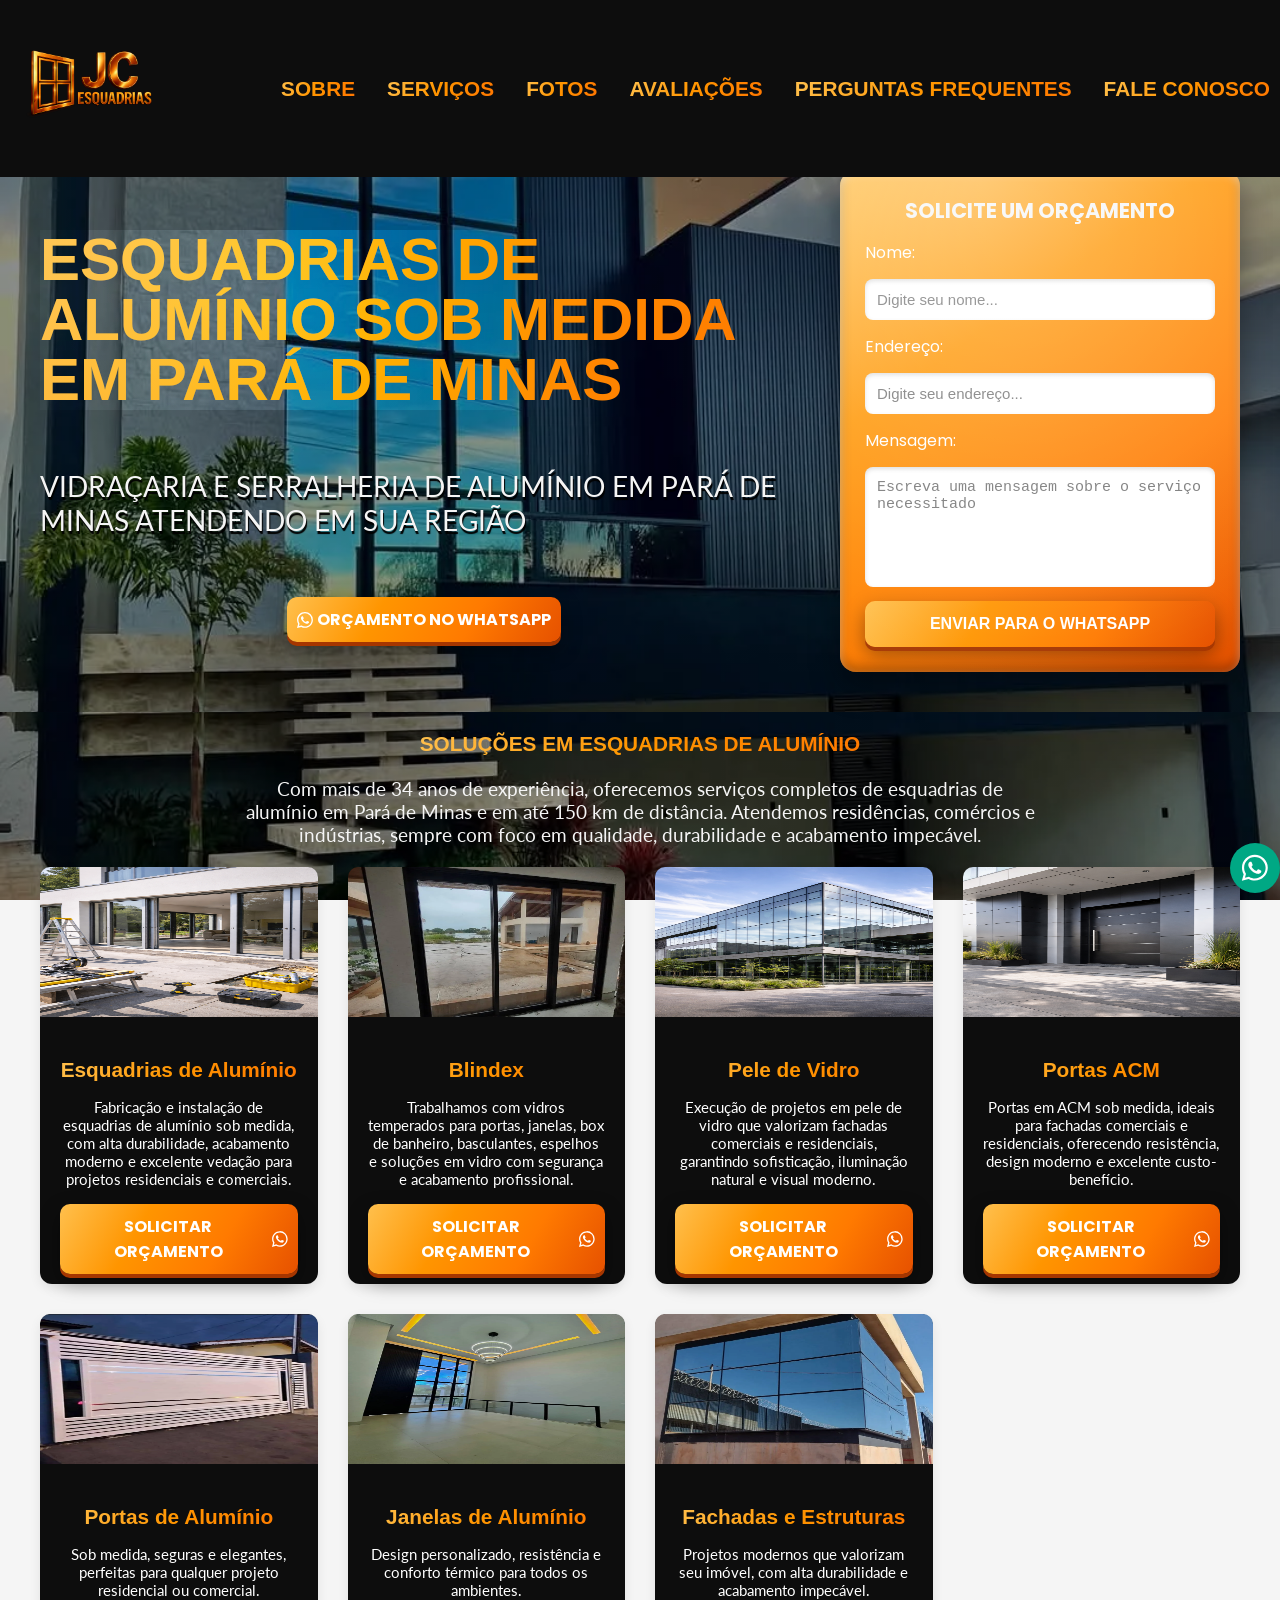
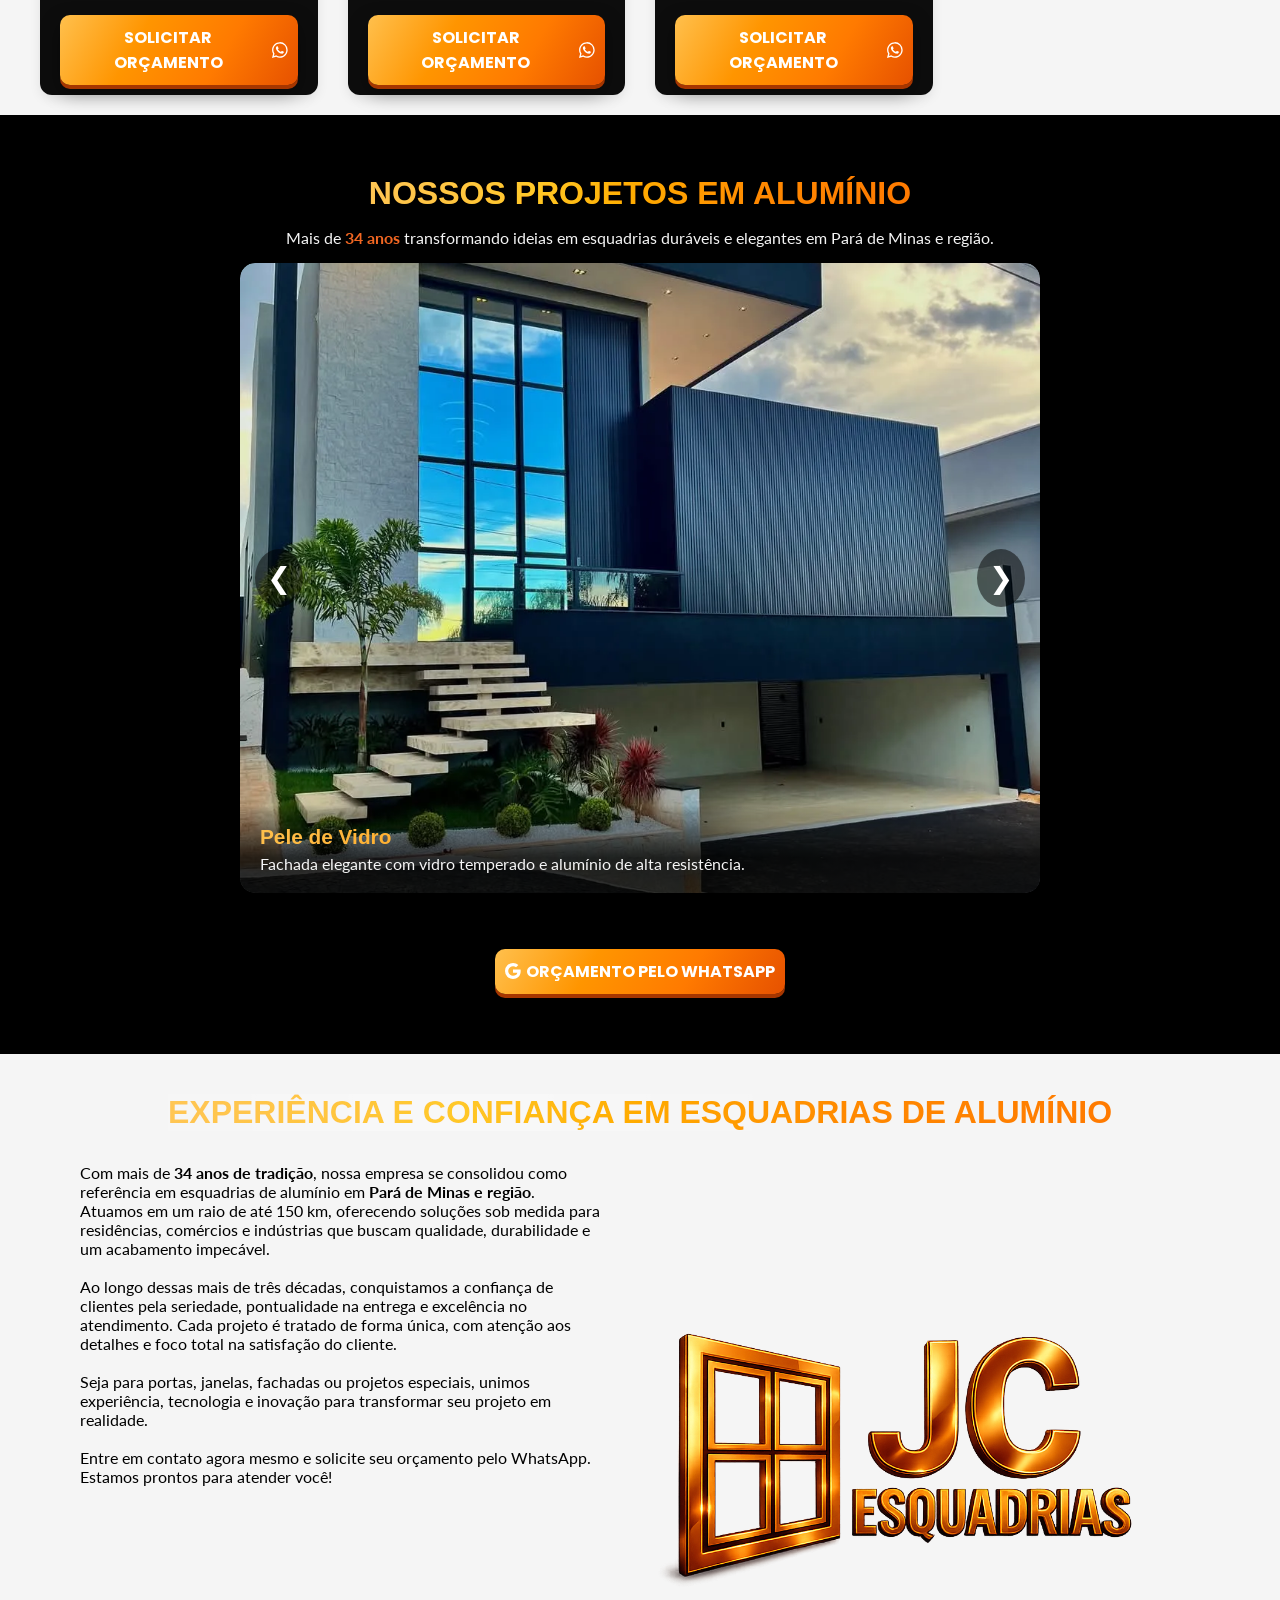
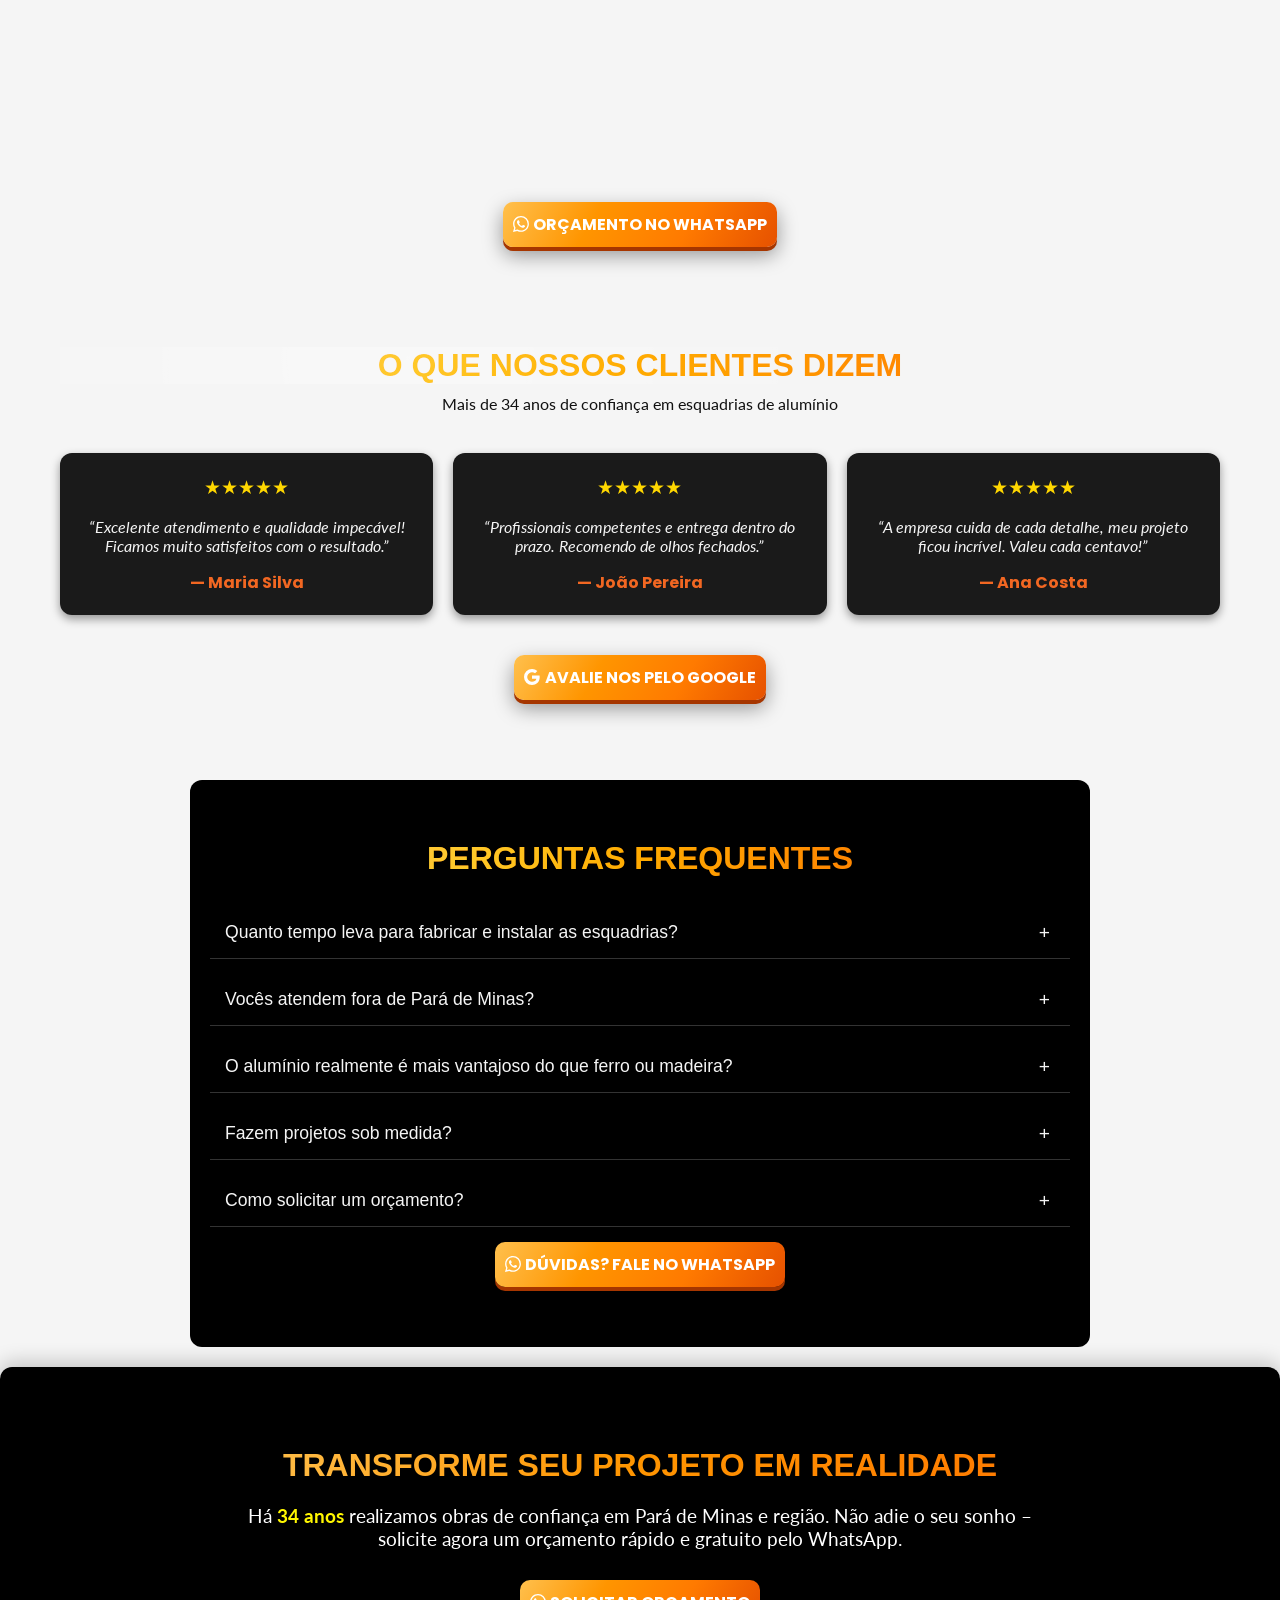
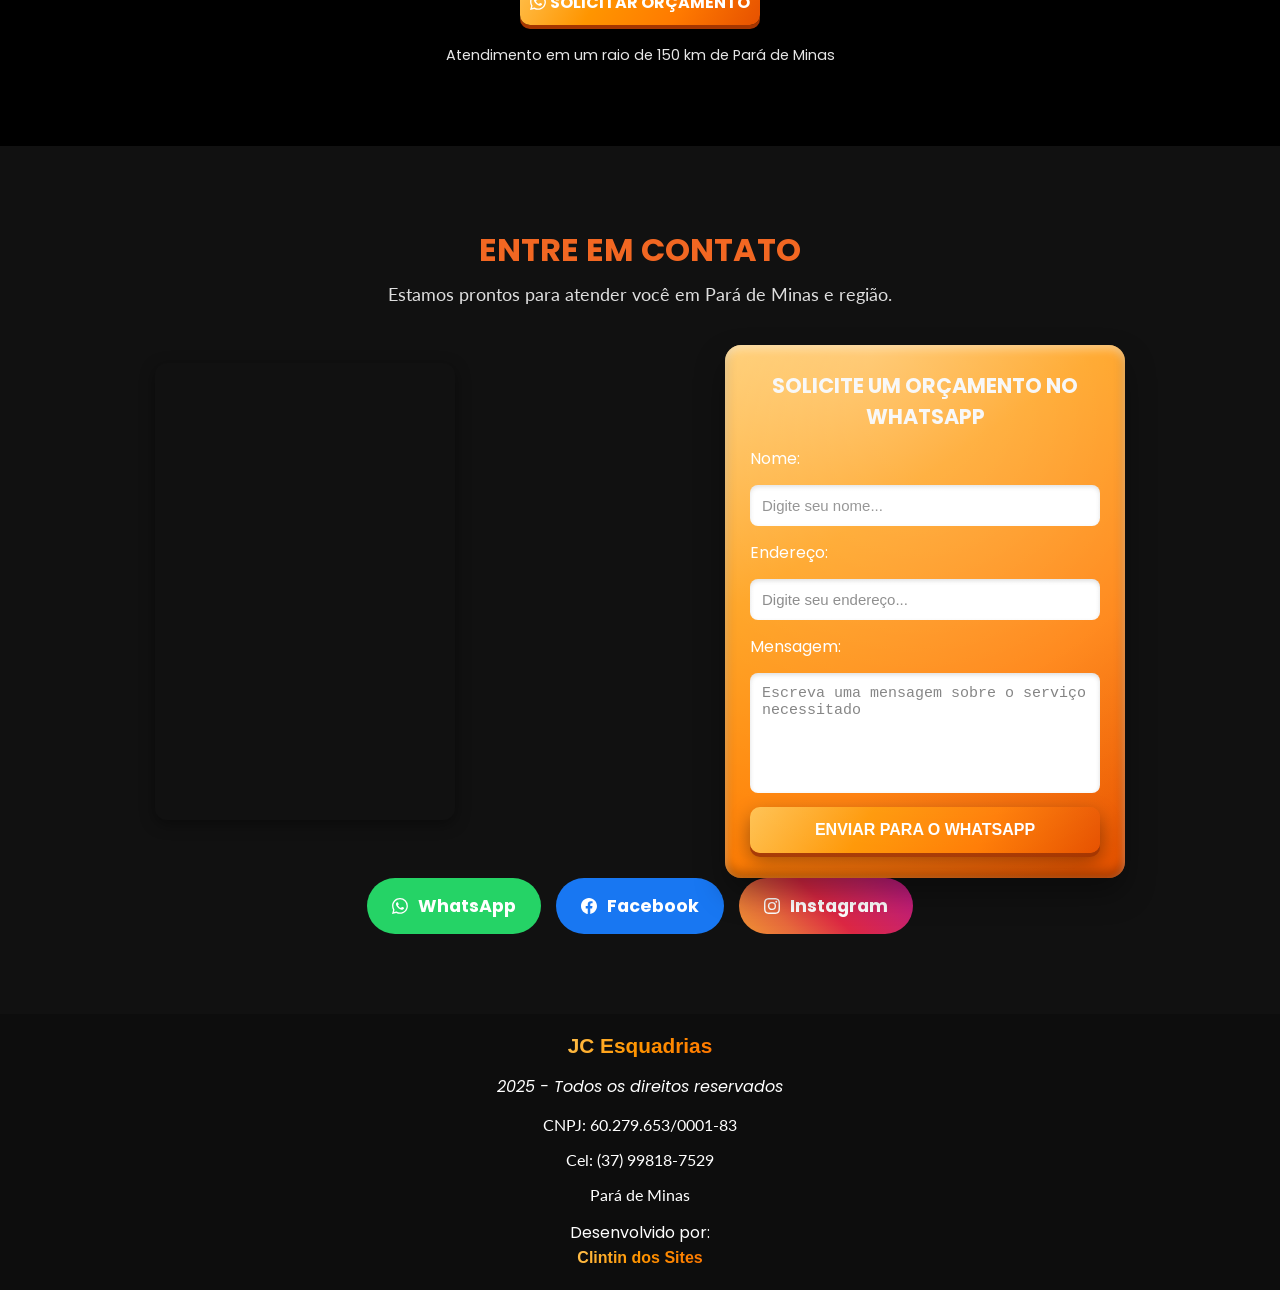
==== index.html @ ca1d67e9 "primeiro commit" ====
<!DOCTYPE html>
<html lang="pt-BR">
  <head>
    <meta charset="UTF-8" />
    <meta name="viewport" content="width=device-width, initial-scale=1.0" />
    <!-- Meta Tags Básicas -->
  <title>Esquadrias de Alumínio em Pará de Minas | JC Esquadrias</title>

<meta name="description" content="Fabricante de esquadrias de alumínio sob medida em Pará de Minas. Portas, janelas, pele de vidro e fachadas modernas com instalação profissional." />


    <meta
      name="keywords"
      content="esquadrias de alumínio em Pará de Minas, esquadrias de alumínio em bh, orçamento esquadrias de alumínio, esquadrias de alumínio, orçamento blindex, orçamento box banheiro Pará de Minas, portas de vidro, janelas de alumínio, janela veneziana orçamento, vidraçaria Pará de Minas, JC Esquadrias"
    />

    <meta name="robots" content="index, follow" />
    <meta name="author" content="JC Esquadrias" />
    

    <!-- Open Graph (para Facebook, WhatsApp, LinkedIn etc.) -->
    <meta
      property="og:title"
      content="JC Esquadrias | Esquadrias de Alumínio e Vidros em Pará de Minas"
    />
    <meta
      property="og:description"
      content="Especialistas em esquadrias de alumínio e vidros temperados. Box, janelas e portas sob medida com qualidade e prazo garantido. Solicite seu orçamento agora!"
    />
    <meta
      property="og:image"
      content="https://jcesquadriasmg.com.br/assets/images/pele-de-vidro.webp"
    />
    <!-- Trocar pelo link real da imagem -->
    <meta property="og:url" content="https://jcesquadriasmg.com.br" />
    <meta property="og:type" content="website" />
    <meta property="og:locale" content="pt_BR" />

    <!-- Twitter Card -->
    <meta name="twitter:card" content="summary_large_image" />
    <meta
      name="twitter:title"
      content="JC Esquadrias | Esquadrias de Alumínio e Vidros em Pará de Minas"
    />
    <meta
      name="twitter:description"
      content="Esquadrias de alumínio, vidros temperados, box e janelas sob medida. Qualidade e atendimento de confiança em Pará de Minas."
    />
    <meta
      name="twitter:image"
      content="https://jcesquadriasmg.com.br/assets/images/pele-de-vidro.webp"
    />

    <!-- Local SEO (importante para negócios locais) -->
    <meta name="geo.region" content="BR-MG" />
    <meta name="geo.placename" content="Pará de Minas" />
    <meta name="geo.position" content="-19.8622;-44.6112" />
    <!-- Coordenadas aproximadas de Pará de Minas -->
    <meta name="ICBM" content="-19.8622, -44.6112" />
    <link rel="canonical" href="https://jcesquadriasmg.com.br/" />


    <link rel="preconnect" href="https://fonts.googleapis.com" />
    <link rel="preconnect" href="https://fonts.gstatic.com" crossorigin />
    <link
      href="https://fonts.googleapis.com/css2?family=Lato:ital,wght@0,100;0,300;0,400;0,700;0,900;1,100;1,300;1,400;1,700;1,900&family=Poppins:ital,wght@0,100;0,200;0,300;0,400;0,500;0,600;0,700;0,800;0,900;1,100;1,200;1,300;1,400;1,500;1,600;1,700;1,800;1,900&display=swap"
      rel="stylesheet"
    />
    <link
      rel="shortcut icon"
      href="./assets/icons/favicon.jpeg"
      type="image/x-icon"
    />
    <link rel="stylesheet" href="styles.css" />
    <link href="https://unpkg.com/aos@2.3.1/dist/aos.css" rel="stylesheet" />
    <script src="https://unpkg.com/aos@2.3.1/dist/aos.js"></script>

    <!-- Google tag (gtag.js) -->
    <script
      async
      src="https://www.googletagmanager.com/gtag/js?id=AW-17674336655"
    ></script>
    <script>
function gtag_report_conversion(url) {
  var callback = function () {
    if (typeof url !== "undefined") {
      window.open(url, "_blank");
    }
  };
  gtag("event", "conversion", {
    send_to: "AW-17674336655/nBulCPiZvcQbEI_z4-tB",
    value: 1.0,
    currency: "BRL",
    event_callback: callback,
  });
  return false;
}
</script>

    <script>
      window.dataLayer = window.dataLayer || [];
      function gtag() {
        dataLayer.push(arguments);
      }
      gtag("js", new Date());

      gtag("config", "AW-17674336655");
    </script>
    <!-- Meta Pixel Code -->
<script>
!function(f,b,e,v,n,t,s)
{if(f.fbq)return;n=f.fbq=function(){n.callMethod?
n.callMethod.apply(n,arguments):n.queue.push(arguments)};
if(!f._fbq)f._fbq=n;n.push=n;n.loaded=!0;n.version='2.0';
n.queue=[];t=b.createElement(e);t.async=!0;
t.src=v;s=b.getElementsByTagName(e)[0];
s.parentNode.insertBefore(t,s)}(window, document,'script',
'https://connect.facebook.net/en_US/fbevents.js');
fbq('init', '2057299911753774');
fbq('track', 'PageView');
</script>
<noscript><img height="1" width="1" style="display:none"
src="https://www.facebook.com/tr?id=2057299911753774&ev=PageView&noscript=1"
/></noscript>
<!-- End Meta Pixel Code -->
  </head>
  <body>
    <header>
      <a class="logo" href="#">
        <img src="./assets/icons/logo.png" alt="Logomarca de JC Esquadrias" />
      </a>

      <div class="menuToggle" id="menuToggle">
        <span></span>
        <span></span>
        <span></span>
      </div>

      <nav id="navMenu">
        <a href="#sobre-nos" class="logo-metalico-2">Sobre</a>
        <a href="#nossos-servicos" class="logo-metalico-2">Serviços</a>
        <a href="#fotos" class="logo-metalico-2">Fotos</a>
        <a href="#comentarios-de-clientes" class="logo-metalico-2">Avaliações</a>
        <a href="#faq" class="logo-metalico-2">Perguntas Frequentes</a>
        <a href="#contato" class="logo-metalico-2">Fale conosco</a>
      </nav>
    </header>
    <!-- Overlay -->
    <div id="menuOverlay"></div>

    <main>
      <section class="hero" id="hero">
        <div class="hero-container">
          <div class="hero-text">
          <h1 class="logo-metalico">
            Esquadrias de Alumínio Sob Medida em Pará de Minas
          </h1>
          <p id="cidade-atendimento" >
            Vidraçaria e Serralheria de Alumínio em Pará de Minas atendendo em sua região
          </p>
         
          <a
           target="_blank"
            class="cta-button"
            rel="noopener noreferrer"
            onclick="dispararCTA()"
          >
            <svg
              xmlns="http://www.w3.org/2000/svg"
              width="16"
              height="16"
              fill="currentColor"
              class="bi bi-whatsapp"
              viewBox="0 0 16 16"
            >
              <path
                d="M13.601 2.326A7.85 7.85 0 0 0 7.994 0C3.627 0 .068 3.558.064 7.926c0 1.399.366 2.76 1.057 3.965L0 16l4.204-1.102a7.9 7.9 0 0 0 3.79.965h.004c4.368 0 7.926-3.558 7.93-7.93A7.9 7.9 0 0 0 13.6 2.326zM7.994 14.521a6.6 6.6 0 0 1-3.356-.92l-.24-.144-2.494.654.666-2.433-.156-.251a6.56 6.56 0 0 1-1.007-3.505c0-3.626 2.957-6.584 6.591-6.584a6.56 6.56 0 0 1 4.66 1.931 6.56 6.56 0 0 1 1.928 4.66c-.004 3.639-2.961 6.592-6.592 6.592m3.615-4.934c-.197-.099-1.17-.578-1.353-.646-.182-.065-.315-.099-.445.099-.133.197-.513.646-.627.775-.114.133-.232.148-.43.05-.197-.1-.836-.308-1.592-.985-.59-.525-.985-1.175-1.103-1.372-.114-.198-.011-.304.088-.403.087-.088.197-.232.296-.346.1-.114.133-.198.198-.33.065-.134.034-.248-.015-.347-.05-.099-.445-1.076-.612-1.47-.16-.389-.323-.335-.445-.34-.114-.007-.247-.007-.38-.007a.73.73 0 0 0-.529.247c-.182.198-.691.677-.691 1.654s.71 1.916.81 2.049c.098.133 1.394 2.132 3.383 2.992.47.205.84.326 1.129.418.475.152.904.129 1.246.08.38-.058 1.171-.48 1.338-.943.164-.464.164-.86.114-.943-.049-.084-.182-.133-.38-.232"
              />
            </svg>
            Orçamento no WhatsApp
          </a>
        </div>
        <form id="whatsappForm">
              <h3 class="">Solicite um orçamento</h3>
              <label>Nome:</label>
              <input
                type="text"
                id="nome"
                placeholder="Digite seu nome..."
                required
              />
            

              <label>Endereço:</label>
              <input
                type="text"
                id="endereco"
                placeholder="Digite seu endereço..."
                required
              />

              <label>Mensagem:</label>
              <textarea
                id="mensagem"
                placeholder="Escreva uma mensagem sobre o serviço necessitado"
                required
              ></textarea>

              <button type="submit" 
           
   >Enviar para o WhatsApp</button>
        </form>
        </div>
      </section>
      <!--Fim da sessão "hero" -->
      
      <section class="services" id="nossos-servicos">
        <div class="services-container">
          <!-- Título e Subtítulo -->
          <h2  class="logo-metalico-2">
            Soluções em Esquadrias de Alumínio
          </h2>
          <p  >
            Com mais de 34 anos de experiência, oferecemos serviços completos de
            esquadrias de alumínio em Pará de Minas e em até 150 km de
            distância. Atendemos residências, comércios e indústrias, sempre com
            foco em qualidade, durabilidade e acabamento impecável.
          </p>

          <!-- Grid de serviços -->
          <div class="grid-servicos">
            <div
              class="card-servico"
            
            >
              <img
                src="./assets/images/LINHA-SUPREMA.png"
                alt="Esquadrias de alumínio linha suprema"
              />
           <div class="card-text">
               <h3 class="logo-metalico-2">Esquadrias de Alumínio</h3>
              <p>
  Fabricação e instalação de esquadrias de alumínio sob medida, com alta durabilidade,
  acabamento moderno e excelente vedação para projetos residenciais e comerciais.
</p>
 <a
            target="_blank"
            class="cta-button"
            rel="noopener noreferrer"
            onclick="dispararCTA()"
          >
           
            Solicitar Orçamento
             <svg
              xmlns="http://www.w3.org/2000/svg"
              width="16"
              height="16"
              fill="currentColor"
              class="bi bi-whatsapp"
              viewBox="0 0 16 16"
            >
              <path
                d="M13.601 2.326A7.85 7.85 0 0 0 7.994 0C3.627 0 .068 3.558.064 7.926c0 1.399.366 2.76 1.057 3.965L0 16l4.204-1.102a7.9 7.9 0 0 0 3.79.965h.004c4.368 0 7.926-3.558 7.93-7.93A7.9 7.9 0 0 0 13.6 2.326zM7.994 14.521a6.6 6.6 0 0 1-3.356-.92l-.24-.144-2.494.654.666-2.433-.156-.251a6.56 6.56 0 0 1-1.007-3.505c0-3.626 2.957-6.584 6.591-6.584a6.56 6.56 0 0 1 4.66 1.931 6.56 6.56 0 0 1 1.928 4.66c-.004 3.639-2.961 6.592-6.592 6.592m3.615-4.934c-.197-.099-1.17-.578-1.353-.646-.182-.065-.315-.099-.445.099-.133.197-.513.646-.627.775-.114.133-.232.148-.43.05-.197-.1-.836-.308-1.592-.985-.59-.525-.985-1.175-1.103-1.372-.114-.198-.011-.304.088-.403.087-.088.197-.232.296-.346.1-.114.133-.198.198-.33.065-.134.034-.248-.015-.347-.05-.099-.445-1.076-.612-1.47-.16-.389-.323-.335-.445-.34-.114-.007-.247-.007-.38-.007a.73.73 0 0 0-.529.247c-.182.198-.691.677-.691 1.654s.71 1.916.81 2.049c.098.133 1.394 2.132 3.383 2.992.47.205.84.326 1.129.418.475.152.904.129 1.246.08.38-.058 1.171-.48 1.338-.943.164-.464.164-.86.114-.943-.049-.084-.182-.133-.38-.232"
              />
            </svg>
          </a>
           </div>
            </div>
            <div
              class="card-servico"
             
            >
       
                <img
                src="./assets/images/porta-vidro-esquadria-de-aluminio-6.webp"
                alt="Portas de Alumínio"
              />
              
             <div class="card-text">
               <h3 class="logo-metalico-2">Blindex</h3>
              <p>
  Trabalhamos com vidros temperados para portas, janelas, box de banheiro,
  basculantes, espelhos e soluções em vidro com segurança e acabamento profissional.
</p>
<a
            target="_blank"
            class="cta-button"
            rel="noopener noreferrer"
            onclick="dispararCTA()"
          >
           
            Solicitar Orçamento
             <svg
              xmlns="http://www.w3.org/2000/svg"
              width="16"
              height="16"
              fill="currentColor"
              class="bi bi-whatsapp"
              viewBox="0 0 16 16"
            >
              <path
                d="M13.601 2.326A7.85 7.85 0 0 0 7.994 0C3.627 0 .068 3.558.064 7.926c0 1.399.366 2.76 1.057 3.965L0 16l4.204-1.102a7.9 7.9 0 0 0 3.79.965h.004c4.368 0 7.926-3.558 7.93-7.93A7.9 7.9 0 0 0 13.6 2.326zM7.994 14.521a6.6 6.6 0 0 1-3.356-.92l-.24-.144-2.494.654.666-2.433-.156-.251a6.56 6.56 0 0 1-1.007-3.505c0-3.626 2.957-6.584 6.591-6.584a6.56 6.56 0 0 1 4.66 1.931 6.56 6.56 0 0 1 1.928 4.66c-.004 3.639-2.961 6.592-6.592 6.592m3.615-4.934c-.197-.099-1.17-.578-1.353-.646-.182-.065-.315-.099-.445.099-.133.197-.513.646-.627.775-.114.133-.232.148-.43.05-.197-.1-.836-.308-1.592-.985-.59-.525-.985-1.175-1.103-1.372-.114-.198-.011-.304.088-.403.087-.088.197-.232.296-.346.1-.114.133-.198.198-.33.065-.134.034-.248-.015-.347-.05-.099-.445-1.076-.612-1.47-.16-.389-.323-.335-.445-.34-.114-.007-.247-.007-.38-.007a.73.73 0 0 0-.529.247c-.182.198-.691.677-.691 1.654s.71 1.916.81 2.049c.098.133 1.394 2.132 3.383 2.992.47.205.84.326 1.129.418.475.152.904.129 1.246.08.38-.058 1.171-.48 1.338-.943.164-.464.164-.86.114-.943-.049-.084-.182-.133-.38-.232"
              />
            </svg>
          </a>
        </div>
            </div>
            <div
              class="card-servico"
             
            >
              <img
                src="./assets/images/pele-de-vidro.png"
                alt="PELE DE VIDRO"
              />
<div class="card-text">
                <h3 class="logo-metalico-2">Pele de Vidro</h3>
              <p>
  Execução de projetos em pele de vidro que valorizam fachadas comerciais e residenciais,
  garantindo sofisticação, iluminação natural e visual moderno.
</p>
<a
            target="_blank"
            class="cta-button"
            rel="noopener noreferrer"
            onclick="dispararCTA()"
          >
           
            Solicitar Orçamento
             <svg
              xmlns="http://www.w3.org/2000/svg"
              width="16"
              height="16"
              fill="currentColor"
              class="bi bi-whatsapp"
              viewBox="0 0 16 16"
            >
              <path
                d="M13.601 2.326A7.85 7.85 0 0 0 7.994 0C3.627 0 .068 3.558.064 7.926c0 1.399.366 2.76 1.057 3.965L0 16l4.204-1.102a7.9 7.9 0 0 0 3.79.965h.004c4.368 0 7.926-3.558 7.93-7.93A7.9 7.9 0 0 0 13.6 2.326zM7.994 14.521a6.6 6.6 0 0 1-3.356-.92l-.24-.144-2.494.654.666-2.433-.156-.251a6.56 6.56 0 0 1-1.007-3.505c0-3.626 2.957-6.584 6.591-6.584a6.56 6.56 0 0 1 4.66 1.931 6.56 6.56 0 0 1 1.928 4.66c-.004 3.639-2.961 6.592-6.592 6.592m3.615-4.934c-.197-.099-1.17-.578-1.353-.646-.182-.065-.315-.099-.445.099-.133.197-.513.646-.627.775-.114.133-.232.148-.43.05-.197-.1-.836-.308-1.592-.985-.59-.525-.985-1.175-1.103-1.372-.114-.198-.011-.304.088-.403.087-.088.197-.232.296-.346.1-.114.133-.198.198-.33.065-.134.034-.248-.015-.347-.05-.099-.445-1.076-.612-1.47-.16-.389-.323-.335-.445-.34-.114-.007-.247-.007-.38-.007a.73.73 0 0 0-.529.247c-.182.198-.691.677-.691 1.654s.71 1.916.81 2.049c.098.133 1.394 2.132 3.383 2.992.47.205.84.326 1.129.418.475.152.904.129 1.246.08.38-.058 1.171-.48 1.338-.943.164-.464.164-.86.114-.943-.049-.084-.182-.133-.38-.232"
              />
            </svg>
          </a>
</div>
            </div>
            <div
              class="card-servico"
            
            >
              <img
                src="./assets/images/porta-amc.png"
                alt="Portas ACM"
              />
             <div class="card-text">
               <h3 class="logo-metalico-2">Portas ACM</h3>
              <p>
  Portas em ACM sob medida, ideais para fachadas comerciais e residenciais,
  oferecendo resistência, design moderno e excelente custo-benefício.
</p>
<a
            target="_blank"
            class="cta-button"
            rel="noopener noreferrer"
            onclick="dispararCTA()"
          >
           
            Solicitar Orçamento
             <svg
              xmlns="http://www.w3.org/2000/svg"
              width="16"
              height="16"
              fill="currentColor"
              class="bi bi-whatsapp"
              viewBox="0 0 16 16"
            >
              <path
                d="M13.601 2.326A7.85 7.85 0 0 0 7.994 0C3.627 0 .068 3.558.064 7.926c0 1.399.366 2.76 1.057 3.965L0 16l4.204-1.102a7.9 7.9 0 0 0 3.79.965h.004c4.368 0 7.926-3.558 7.93-7.93A7.9 7.9 0 0 0 13.6 2.326zM7.994 14.521a6.6 6.6 0 0 1-3.356-.92l-.24-.144-2.494.654.666-2.433-.156-.251a6.56 6.56 0 0 1-1.007-3.505c0-3.626 2.957-6.584 6.591-6.584a6.56 6.56 0 0 1 4.66 1.931 6.56 6.56 0 0 1 1.928 4.66c-.004 3.639-2.961 6.592-6.592 6.592m3.615-4.934c-.197-.099-1.17-.578-1.353-.646-.182-.065-.315-.099-.445.099-.133.197-.513.646-.627.775-.114.133-.232.148-.43.05-.197-.1-.836-.308-1.592-.985-.59-.525-.985-1.175-1.103-1.372-.114-.198-.011-.304.088-.403.087-.088.197-.232.296-.346.1-.114.133-.198.198-.33.065-.134.034-.248-.015-.347-.05-.099-.445-1.076-.612-1.47-.16-.389-.323-.335-.445-.34-.114-.007-.247-.007-.38-.007a.73.73 0 0 0-.529.247c-.182.198-.691.677-.691 1.654s.71 1.916.81 2.049c.098.133 1.394 2.132 3.383 2.992.47.205.84.326 1.129.418.475.152.904.129 1.246.08.38-.058 1.171-.48 1.338-.943.164-.464.164-.86.114-.943-.049-.084-.182-.133-.38-.232"
              />
            </svg>
          </a>
             </div>
            </div>
            <!-- Card 1 -->
            <div
              class="card-servico"
              
            >
              <img
                src="./assets/images/portão-esquadria-aluminio (2).webp"
                alt="Portas de Alumínio"
              />
            <div class="card-text">
                <h3 class="logo-metalico-2">Portas de Alumínio</h3>
              <p>
                Sob medida, seguras e elegantes, perfeitas para qualquer projeto
                residencial ou comercial.
              </p>
              <a
            target="_blank"
            class="cta-button"
            rel="noopener noreferrer"
            onclick="dispararCTA()"
          >
           
            Solicitar Orçamento
             <svg
              xmlns="http://www.w3.org/2000/svg"
              width="16"
              height="16"
              fill="currentColor"
              class="bi bi-whatsapp"
              viewBox="0 0 16 16"
            >
              <path
                d="M13.601 2.326A7.85 7.85 0 0 0 7.994 0C3.627 0 .068 3.558.064 7.926c0 1.399.366 2.76 1.057 3.965L0 16l4.204-1.102a7.9 7.9 0 0 0 3.79.965h.004c4.368 0 7.926-3.558 7.93-7.93A7.9 7.9 0 0 0 13.6 2.326zM7.994 14.521a6.6 6.6 0 0 1-3.356-.92l-.24-.144-2.494.654.666-2.433-.156-.251a6.56 6.56 0 0 1-1.007-3.505c0-3.626 2.957-6.584 6.591-6.584a6.56 6.56 0 0 1 4.66 1.931 6.56 6.56 0 0 1 1.928 4.66c-.004 3.639-2.961 6.592-6.592 6.592m3.615-4.934c-.197-.099-1.17-.578-1.353-.646-.182-.065-.315-.099-.445.099-.133.197-.513.646-.627.775-.114.133-.232.148-.43.05-.197-.1-.836-.308-1.592-.985-.59-.525-.985-1.175-1.103-1.372-.114-.198-.011-.304.088-.403.087-.088.197-.232.296-.346.1-.114.133-.198.198-.33.065-.134.034-.248-.015-.347-.05-.099-.445-1.076-.612-1.47-.16-.389-.323-.335-.445-.34-.114-.007-.247-.007-.38-.007a.73.73 0 0 0-.529.247c-.182.198-.691.677-.691 1.654s.71 1.916.81 2.049c.098.133 1.394 2.132 3.383 2.992.47.205.84.326 1.129.418.475.152.904.129 1.246.08.38-.058 1.171-.48 1.338-.943.164-.464.164-.86.114-.943-.049-.084-.182-.133-.38-.232"
              />
            </svg>
          </a>
            </div>
            </div>

            <!-- Card 2 -->
            <div
              class="card-servico"
              
            >
              <img
                src="./assets/images/casa-luxo-esquadria-de-aluminio-2.webp"
                alt="Janelas de Alumínio"
              />
           <div class="card-text">
               <h3 class="logo-metalico-2">Janelas de Alumínio</h3>
              <p>
                Design personalizado, resistência e conforto térmico para todos
                os ambientes.
              </p>
              <a
            target="_blank"
            class="cta-button"
            rel="noopener noreferrer"
            onclick="dispararCTA()"
          >
           
            Solicitar Orçamento
             <svg
              xmlns="http://www.w3.org/2000/svg"
              width="16"
              height="16"
              fill="currentColor"
              class="bi bi-whatsapp"
              viewBox="0 0 16 16"
            >
              <path
                d="M13.601 2.326A7.85 7.85 0 0 0 7.994 0C3.627 0 .068 3.558.064 7.926c0 1.399.366 2.76 1.057 3.965L0 16l4.204-1.102a7.9 7.9 0 0 0 3.79.965h.004c4.368 0 7.926-3.558 7.93-7.93A7.9 7.9 0 0 0 13.6 2.326zM7.994 14.521a6.6 6.6 0 0 1-3.356-.92l-.24-.144-2.494.654.666-2.433-.156-.251a6.56 6.56 0 0 1-1.007-3.505c0-3.626 2.957-6.584 6.591-6.584a6.56 6.56 0 0 1 4.66 1.931 6.56 6.56 0 0 1 1.928 4.66c-.004 3.639-2.961 6.592-6.592 6.592m3.615-4.934c-.197-.099-1.17-.578-1.353-.646-.182-.065-.315-.099-.445.099-.133.197-.513.646-.627.775-.114.133-.232.148-.43.05-.197-.1-.836-.308-1.592-.985-.59-.525-.985-1.175-1.103-1.372-.114-.198-.011-.304.088-.403.087-.088.197-.232.296-.346.1-.114.133-.198.198-.33.065-.134.034-.248-.015-.347-.05-.099-.445-1.076-.612-1.47-.16-.389-.323-.335-.445-.34-.114-.007-.247-.007-.38-.007a.73.73 0 0 0-.529.247c-.182.198-.691.677-.691 1.654s.71 1.916.81 2.049c.098.133 1.394 2.132 3.383 2.992.47.205.84.326 1.129.418.475.152.904.129 1.246.08.38-.058 1.171-.48 1.338-.943.164-.464.164-.86.114-.943-.049-.084-.182-.133-.38-.232"
              />
            </svg>
          </a>
           </div>
            </div>

            <!-- Card 3 -->
            <div
              class="card-servico"
              
            >
              <img
                src="./assets/images/pele-de-vidro-2.webp"
                alt="Fachadas e Estruturas"
              />
         <div class="card-text">
               <h3 class="logo-metalico-2">Fachadas e Estruturas</h3>
              <p>
                Projetos modernos que valorizam seu imóvel, com alta
                durabilidade e acabamento impecável.
              </p>
              <a
            target="_blank"
            class="cta-button"
            rel="noopener noreferrer"
            onclick="dispararCTA()"
          >
           
            Solicitar Orçamento
             <svg
              xmlns="http://www.w3.org/2000/svg"
              width="16"
              height="16"
              fill="currentColor"
              class="bi bi-whatsapp"
              viewBox="0 0 16 16"
            >
              <path
                d="M13.601 2.326A7.85 7.85 0 0 0 7.994 0C3.627 0 .068 3.558.064 7.926c0 1.399.366 2.76 1.057 3.965L0 16l4.204-1.102a7.9 7.9 0 0 0 3.79.965h.004c4.368 0 7.926-3.558 7.93-7.93A7.9 7.9 0 0 0 13.6 2.326zM7.994 14.521a6.6 6.6 0 0 1-3.356-.92l-.24-.144-2.494.654.666-2.433-.156-.251a6.56 6.56 0 0 1-1.007-3.505c0-3.626 2.957-6.584 6.591-6.584a6.56 6.56 0 0 1 4.66 1.931 6.56 6.56 0 0 1 1.928 4.66c-.004 3.639-2.961 6.592-6.592 6.592m3.615-4.934c-.197-.099-1.17-.578-1.353-.646-.182-.065-.315-.099-.445.099-.133.197-.513.646-.627.775-.114.133-.232.148-.43.05-.197-.1-.836-.308-1.592-.985-.59-.525-.985-1.175-1.103-1.372-.114-.198-.011-.304.088-.403.087-.088.197-.232.296-.346.1-.114.133-.198.198-.33.065-.134.034-.248-.015-.347-.05-.099-.445-1.076-.612-1.47-.16-.389-.323-.335-.445-.34-.114-.007-.247-.007-.38-.007a.73.73 0 0 0-.529.247c-.182.198-.691.677-.691 1.654s.71 1.916.81 2.049c.098.133 1.394 2.132 3.383 2.992.47.205.84.326 1.129.418.475.152.904.129 1.246.08.38-.058 1.171-.48 1.338-.943.164-.464.164-.86.114-.943-.049-.084-.182-.133-.38-.232"
              />
            </svg>
          </a>
         </div>
            </div>

            <!-- Card 4 
            <div
              class="card-servico"
              
             
            >
              <h3 class="logo-metalico-2">Manutenção e Instalação</h3>
              <p>
                Serviço completo e confiável, mantendo suas esquadrias sempre
                perfeitas e funcionando corretamente.
              </p>
            </div>
          </div>
-->
          <!-- Botão CTA -->

         
        </div>
      </section>

      <!--Fim da sessão "services"-->
      <section class="fotos" id="fotos">
        <div class="fotos-container">
          <h2 class="logo-metalico"  >
            Nossos Projetos em Alumínio
          </h2>
          <p class="subtitulo"  >
            Mais de <span class="destaque">34 anos</span> transformando ideias
            em esquadrias duráveis e elegantes em Pará de Minas e região.
          </p>

          <!-- Carrossel -->
          <div class="carousel" >
            <button class="prev">&#10094;</button>
            <div class="carousel-track-container">
              <ul class="carousel-track">
                <!-- Foto 1 -->
                <li class="foto-card">
                  <img
                    src="./assets/images/pele-de-vidro.webp"
                    alt="Pele de vidro em estrutura de alumínio"
                    loading="lazy"
                  />
                  <div class="overlay">
                    <h3 class="logo-metalico-2">Pele de Vidro</h3>
                    <p>
                      Fachada elegante com vidro temperado e alumínio de alta
                      resistência.
                    </p>
                  </div>
                </li>

                <li class="foto-card">
                  <img
                    src="./assets/images/pele-de-vidro-2.webp"
                    alt="Fachada pele de vidro moderna"
                    loading="lazy"
                  />
                  <div class="overlay">
                    <h3 class="logo-metalico-2">Pele de Vidro Moderna</h3>
                    <p>
                      Design sofisticado para projetos comerciais e
                      residenciais.
                    </p>
                  </div>
                </li>

                <li class="foto-card">
                  <img
                    src="./assets/images/pele-de-vidro-3.webp"
                    alt="Estrutura em pele de vidro azulada"
                    loading="lazy"
                  />
                  <div class="overlay">
                    <h3 class="logo-metalico-2">Pele de Vidro Azul</h3>
                    <p>
                      Conforto térmico e estética diferenciada em grandes
                      fachadas.
                    </p>
                  </div>
                </li>

                <li class="foto-card">
                  <img
                    src="./assets/images/fachadas-esquadrias-de-aluminio-1.webp"
                    alt="Fachada com esquadrias de alumínio"
                    loading="lazy"
                  />
                  <div class="overlay">
                    <h3 class="logo-metalico-2">Fachada com Alumínio</h3>
                    <p>Beleza e durabilidade em projetos de alto padrão.</p>
                  </div>
                </li>

                <li class="foto-card">
                  <img
                    src="./assets/images/fachadas-esquadrias-de-aluminio-4.webp"
                    alt="Esquadrias de alumínio em fachada"
                    loading="lazy"
                  />
                  <div class="overlay">
                    <h3 class="logo-metalico-2">Fachada com Esquadrias</h3>
                    <p>Acabamento impecável para empreendimentos comerciais.</p>
                  </div>
                </li>

                <li class="foto-card">
                  <img
                    src="./assets/images/fachadas-esquadrias-de-aluminio-3.webp"
                    alt="Fachada de alumínio com vidro"
                    loading="lazy"
                  />
                  <div class="overlay">
                    <h3 class="logo-metalico-2">Fachada Alumínio e Vidro</h3>
                    <p>
                      Integração de modernidade e praticidade em um só projeto.
                    </p>
                  </div>
                </li>

                <li class="foto-card">
                  <img
                    src="./assets/images/parede-vidro-esquadria-de-aluminio-1.webp"
                    alt="Parede de vidro com esquadrias de alumínio"
                    loading="lazy"
                  />
                  <div class="overlay">
                    <h3 class="logo-metalico-2">Parede de Vidro</h3>
                    <p>Iluminação natural com resistência e sofisticação.</p>
                  </div>
                </li>

                <li class="foto-card">
                  <img
                    src="./assets/images/porta-slide-door-1.webp"
                    alt="Porta de alumínio modelo Slide Door"
                    loading="lazy"
                  />
                  <div class="overlay">
                    <h3 class="logo-metalico-2">Porta Slide Door</h3>
                    <p>Deslizante e prática para ambientes modernos.</p>
                  </div>
                </li>

                <li class="foto-card">
                  <img
                    src="./assets/images/porta-slide-door-2.webp"
                    alt="Porta de correr em alumínio Slide Door"
                    loading="lazy"
                  />
                  <div class="overlay">
                    <h3 class="logo-metalico-2">Porta Slide de Alumínio</h3>
                    <p>Funcionalidade com acabamento de alto padrão.</p>
                  </div>
                </li>

                <li class="foto-card">
                  <img
                    src="./assets/images/porta-vidro-esquadria-de-aluminio-1.webp"
                    alt="Porta de vidro com esquadrias de alumínio"
                    loading="lazy"
                  />
                  <div class="overlay">
                    <h3 class="logo-metalico-2">Porta de Vidro com Alumínio</h3>
                    <p>Transparência e robustez em projetos residenciais.</p>
                  </div>
                </li>

                <li class="foto-card">
                  <img
                    src="./assets/images/porta-vidro-esquadria-de-aluminio-6.webp"
                    alt="Porta de vidro temperado com alumínio"
                    loading="lazy"
                  />
                  <div class="overlay">
                    <h3 class="logo-metalico-2">Porta Vidro Temperado</h3>
                    <p>Mais segurança e sofisticação para entrada principal.</p>
                  </div>
                </li>

                <li class="foto-card">
                  <img
                    src="./assets/images/portão-esquadria-aluminio (1).webp"
                    alt="Portão em esquadrias de alumínio branco"
                    loading="lazy"
                  />
                  <div class="overlay">
                    <h3 class="logo-metalico-2">Portão de Alumínio Branco</h3>
                    <p>Resistência contra corrosão e estética clean.</p>
                  </div>
                </li>

                <li class="foto-card">
                  <img
                    src="./assets/images/portão-esquadria-aluminio (2).webp"
                    alt="Portão moderno em alumínio"
                    loading="lazy"
                  />
                  <div class="overlay">
                    <h3 class="logo-metalico-2">Portão Moderno</h3>
                    <p>Elegância e segurança em um só produto.</p>
                  </div>
                </li>

                <li class="foto-card">
                  <img
                    src="./assets/images/porta-amc-aluminio-11.webp"
                    alt="Porta AMC em alumínio"
                    loading="lazy"
                  />
                  <div class="overlay">
                    <h3 class="logo-metalico-2">Porta AMC Alumínio</h3>
                    <p>Acabamento refinado para projetos residenciais.</p>
                  </div>
                </li>

                <li class="foto-card">
                  <img
                    src="./assets/images/porta-amc-aluminio-12.webp"
                    alt="Porta AMC de alumínio sob medida"
                    loading="lazy"
                  />
                  <div class="overlay">
                    <h3 class="logo-metalico-2">Porta AMC Sob Medida</h3>
                    <p>Personalização completa para atender cada projeto.</p>
                  </div>
                </li>
              </ul>
            </div>
            <button class="next">&#10095;</button>
          </div>

          <!-- Botão WhatsApp -->
          <a
           
            target="_blank"
            class="cta-button"
            rel="noopener noreferrer"
            onclick="dispararCTA()"
          >
            <svg
              xmlns="http://www.w3.org/2000/svg"
              width="16"
              height="16"
              fill="currentColor"
              class="bi bi-whatsapp"
              viewBox="0 0 16 16"
            >
              <path
                d="M15.545 6.558a9.4 9.4 0 0 1 .139 1.626c0 2.434-.87 4.492-2.384 5.885h.002C11.978 15.292 10.158 16 8 16A8 8 0 1 1 8 0a7.7 7.7 0 0 1 5.352 2.082l-2.284 2.284A4.35 4.35 0 0 0 8 3.166c-2.087 0-3.86 1.408-4.492 3.304a4.8 4.8 0 0 0 0 3.063h.003c.635 1.893 2.405 3.301 4.492 3.301 1.078 0 2.004-.276 2.722-.764h-.003a3.7 3.7 0 0 0 1.599-2.431H8v-3.08z"
              />
            </svg>
            Orçamento pelo WhatsApp
          </a>
        </div>
      </section>
      <section class="sobre" id="sobre-nos">
        <h2  class="logo-metalico">
          Experiência e confiança em esquadrias de alumínio
        </h2>
        <div class="sobre-container">
          <div class="sobre-text"  >
            <p>
              Com mais de <strong>34 anos de tradição</strong>, nossa empresa se
              consolidou como referência em esquadrias de alumínio em
              <strong>Pará de Minas e região</strong>. Atuamos em um raio de até
              150 km, oferecendo soluções sob medida para residências, comércios
              e indústrias que buscam qualidade, durabilidade e um acabamento
              impecável.
            </p>
            <p>
              Ao longo dessas mais de três décadas, conquistamos a confiança de
              clientes pela seriedade, pontualidade na entrega e excelência no
              atendimento. Cada projeto é tratado de forma única, com atenção
              aos detalhes e foco total na satisfação do cliente.
            </p>
            <p>
              Seja para portas, janelas, fachadas ou projetos especiais, unimos
              experiência, tecnologia e inovação para transformar seu projeto em
              realidade.
            </p>
            <p>
              Entre em contato agora mesmo e solicite seu orçamento pelo
              WhatsApp. Estamos prontos para atender você!
            </p>
          </div>
          <div class="sobre-img">
            <img
              src="./assets/icons/logo.png"
              alt="Logomarca de JC Esquadrias de Alumínio"
              
            />
          </div>
        </div>
        <a
          target="_blank"
            class="cta-button"
            rel="noopener noreferrer"
            onclick="dispararCTA()"
        >
          <svg
            xmlns="http://www.w3.org/2000/svg"
            width="16"
            height="16"
            fill="currentColor"
            class="bi bi-whatsapp"
            viewBox="0 0 16 16"
          >
            <path
              d="M13.601 2.326A7.85 7.85 0 0 0 7.994 0C3.627 0 .068 3.558.064 7.926c0 1.399.366 2.76 1.057 3.965L0 16l4.204-1.102a7.9 7.9 0 0 0 3.79.965h.004c4.368 0 7.926-3.558 7.93-7.93A7.9 7.9 0 0 0 13.6 2.326zM7.994 14.521a6.6 6.6 0 0 1-3.356-.92l-.24-.144-2.494.654.666-2.433-.156-.251a6.56 6.56 0 0 1-1.007-3.505c0-3.626 2.957-6.584 6.591-6.584a6.56 6.56 0 0 1 4.66 1.931 6.56 6.56 0 0 1 1.928 4.66c-.004 3.639-2.961 6.592-6.592 6.592m3.615-4.934c-.197-.099-1.17-.578-1.353-.646-.182-.065-.315-.099-.445.099-.133.197-.513.646-.627.775-.114.133-.232.148-.43.05-.197-.1-.836-.308-1.592-.985-.59-.525-.985-1.175-1.103-1.372-.114-.198-.011-.304.088-.403.087-.088.197-.232.296-.346.1-.114.133-.198.198-.33.065-.134.034-.248-.015-.347-.05-.099-.445-1.076-.612-1.47-.16-.389-.323-.335-.445-.34-.114-.007-.247-.007-.38-.007a.73.73 0 0 0-.529.247c-.182.198-.691.677-.691 1.654s.71 1.916.81 2.049c.098.133 1.394 2.132 3.383 2.992.47.205.84.326 1.129.418.475.152.904.129 1.246.08.38-.058 1.171-.48 1.338-.943.164-.464.164-.86.114-.943-.049-.084-.182-.133-.38-.232"
            />
          </svg>
          Orçamento no WhatsApp
        </a>
      </section>
      <!--Fim da sessão "sobre" -->
      <!--Fim da sessão "fotos"-->
      <section class="reviews" id="comentarios-de-clientes">
        <h2 class="logo-metalico">O que nossos clientes dizem</h2>
        <p class="reviews-subtitle">
          Mais de 34 anos de confiança em esquadrias de alumínio
        </p>

        <div class="reviews-container">
          <div class="review-card">
            <div class="review-stars">★★★★★</div>
            <p class="review-text">
              “Excelente atendimento e qualidade impecável! Ficamos muito
              satisfeitos com o resultado.”
            </p>
            <span class="review-author">— Maria Silva</span>
          </div>

          <div class="review-card">
            <div class="review-stars">★★★★★</div>
            <p class="review-text">
              “Profissionais competentes e entrega dentro do prazo. Recomendo de
              olhos fechados.”
            </p>
            <span class="review-author">— João Pereira</span>
          </div>

          <div class="review-card">
            <div class="review-stars">★★★★★</div>
            <p class="review-text">
              “A empresa cuida de cada detalhe, meu projeto ficou incrível.
              Valeu cada centavo!”
            </p>
            <span class="review-author">— Ana Costa</span>
          </div>
        </div>

        <a
          href="https://g.page/r/CT-D2N7OEigmEAI/review"
          target="_blank"
          class="cta-button"
            rel="noopener noreferrer"
           
          ><svg
            xmlns="http://www.w3.org/2000/svg"
            width="16"
            height="16"
            fill="currentColor"
            class="bi bi-google"
            viewBox="0 0 16 16"
          >
            <path
              d="M15.545 6.558a9.4 9.4 0 0 1 .139 1.626c0 2.434-.87 4.492-2.384 5.885h.002C11.978 15.292 10.158 16 8 16A8 8 0 1 1 8 0a7.7 7.7 0 0 1 5.352 2.082l-2.284 2.284A4.35 4.35 0 0 0 8 3.166c-2.087 0-3.86 1.408-4.492 3.304a4.8 4.8 0 0 0 0 3.063h.003c.635 1.893 2.405 3.301 4.492 3.301 1.078 0 2.004-.276 2.722-.764h-.003a3.7 3.7 0 0 0 1.599-2.431H8v-3.08z"
            />
          </svg>
          Avalie nos pelo Google</a
        >
      </section>
      <!--Fim da sessão "reviews"-->
      <section
        class="faq"
        id="faq"
        
        
      >
        <h2 class="logo-metalico">Perguntas Frequentes</h2>
        <div class="faq-item">
          <button class="faq-question">
            Quanto tempo leva para fabricar e instalar as esquadrias?
          </button>
          <div class="faq-answer">
            Normalmente de 5 a 15 dias após a aprovação do projeto.
          </div>
        </div>
        <div class="faq-item">
          <button class="faq-question">
            Vocês atendem fora de Pará de Minas?
          </button>
          <div class="faq-answer">
            Sim, atendemos em toda a região num raio de até 150 km.
          </div>
        </div>
        <div class="faq-item">
          <button class="faq-question">
            O alumínio realmente é mais vantajoso do que ferro ou madeira?
          </button>
          <div class="faq-answer">
            Sim! O alumínio é mais resistente à ferrugem, exige pouca manutenção
            e garante mais durabilidade e elegância.
          </div>
        </div>
        <div class="faq-item">
          <button class="faq-question">Fazem projetos sob medida?</button>
          <div class="faq-answer">
            Sim, todos os projetos são 100% personalizados de acordo com sua
            necessidade e espaço.
          </div>
        </div>
        <div class="faq-item">
          <button class="faq-question">Como solicitar um orçamento?</button>
          <div class="faq-answer">
            Basta clicar no botão do WhatsApp e enviar sua ideia. Nossa equipe
            responde rápido para agilizar seu projeto.
          </div>
        </div>
        <a
          
          target="_blank"
            class="cta-button"
            rel="noopener noreferrer"
            onclick="dispararCTA()"
        >
          <svg
            xmlns="http://www.w3.org/2000/svg"
            width="16"
            height="16"
            fill="currentColor"
            class="bi bi-whatsapp"
            viewBox="0 0 16 16"
          >
            <path
              d="M13.601 2.326A7.85 7.85 0 0 0 7.994 0C3.627 0 .068 3.558.064 7.926c0 1.399.366 2.76 1.057 3.965L0 16l4.204-1.102a7.9 7.9 0 0 0 3.79.965h.004c4.368 0 7.926-3.558 7.93-7.93A7.9 7.9 0 0 0 13.6 2.326zM7.994 14.521a6.6 6.6 0 0 1-3.356-.92l-.24-.144-2.494.654.666-2.433-.156-.251a6.56 6.56 0 0 1-1.007-3.505c0-3.626 2.957-6.584 6.591-6.584a6.56 6.56 0 0 1 4.66 1.931 6.56 6.56 0 0 1 1.928 4.66c-.004 3.639-2.961 6.592-6.592 6.592m3.615-4.934c-.197-.099-1.17-.578-1.353-.646-.182-.065-.315-.099-.445.099-.133.197-.513.646-.627.775-.114.133-.232.148-.43.05-.197-.1-.836-.308-1.592-.985-.59-.525-.985-1.175-1.103-1.372-.114-.198-.011-.304.088-.403.087-.088.197-.232.296-.346.1-.114.133-.198.198-.33.065-.134.034-.248-.015-.347-.05-.099-.445-1.076-.612-1.47-.16-.389-.323-.335-.445-.34-.114-.007-.247-.007-.38-.007a.73.73 0 0 0-.529.247c-.182.198-.691.677-.691 1.654s.71 1.916.81 2.049c.098.133 1.394 2.132 3.383 2.992.47.205.84.326 1.129.418.475.152.904.129 1.246.08.38-.058 1.171-.48 1.338-.943.164-.464.164-.86.114-.943-.049-.084-.182-.133-.38-.232"
            />
          </svg>
          Dúvidas? Fale no WhatsApp</a
        >
      </section>

      <section class="cta-final">
        <div class="cta-container">
          <h2  class="logo-metalico-2">
            Transforme Seu Projeto em Realidade
          </h2>
          <p  >
            Há <span class="destaque">34 anos</span> realizamos obras de
            confiança em Pará de Minas e região. Não adie o seu sonho – solicite
            agora um orçamento rápido e gratuito pelo WhatsApp.
          </p>
          <a
          
            target="_blank"
            class="cta-button"
            rel="noopener noreferrer"
            onclick="dispararCTA()"
          >
            <svg
              xmlns="http://www.w3.org/2000/svg"
              width="16"
              height="16"
              fill="currentColor"
              class="bi bi-whatsapp"
              viewBox="0 0 16 16"
            >
              <path
                d="M13.601 2.326A7.85 7.85 0 0 0 7.994 0C3.627 0 .068 3.558.064 7.926c0 1.399.366 2.76 1.057 3.965L0 16l4.204-1.102a7.9 7.9 0 0 0 3.79.965h.004c4.368 0 7.926-3.558 7.93-7.93A7.9 7.9 0 0 0 13.6 2.326zM7.994 14.521a6.6 6.6 0 0 1-3.356-.92l-.24-.144-2.494.654.666-2.433-.156-.251a6.56 6.56 0 0 1-1.007-3.505c0-3.626 2.957-6.584 6.591-6.584a6.56 6.56 0 0 1 4.66 1.931 6.56 6.56 0 0 1 1.928 4.66c-.004 3.639-2.961 6.592-6.592 6.592m3.615-4.934c-.197-.099-1.17-.578-1.353-.646-.182-.065-.315-.099-.445.099-.133.197-.513.646-.627.775-.114.133-.232.148-.43.05-.197-.1-.836-.308-1.592-.985-.59-.525-.985-1.175-1.103-1.372-.114-.198-.011-.304.088-.403.087-.088.197-.232.296-.346.1-.114.133-.198.198-.33.065-.134.034-.248-.015-.347-.05-.099-.445-1.076-.612-1.47-.16-.389-.323-.335-.445-.34-.114-.007-.247-.007-.38-.007a.73.73 0 0 0-.529.247c-.182.198-.691.677-.691 1.654s.71 1.916.81 2.049c.098.133 1.394 2.132 3.383 2.992.47.205.84.326 1.129.418.475.152.904.129 1.246.08.38-.058 1.171-.48 1.338-.943.164-.464.164-.86.114-.943-.049-.084-.182-.133-.38-.232"
              />
            </svg>
            Solicitar Orçamento
          </a>
          <small>Atendimento em um raio de 150 km de Pará de Minas</small>
        </div>
      </section>
      <!--Fim da sessão "cta final"-->
      <section class="contato" id="contato">
        <div class="container">
          <h2 class="titulo"  >
            Entre em Contato
          </h2>
          <p class="subtitulo"  id="cidade-atendimento" >
            Estamos prontos para atender você em Pará de Minas e região.
          </p>

          <div class="contato-box">
            <!-- Mapa -->
            <div class="mapa-container">
              <iframe
                src="https://www.google.com/maps/embed?pb=!1m18!1m12!1m3!1d3752.6505722334127!2d-44.570511599999996!3d-19.8547327!2m3!1f0!2f0!3f0!3m2!1i1024!2i768!4f13.1!3m3!1m2!1s0xa73c9824a87731%3A0x51eafedf2eefd1d4!2sR.%20Francisco%20Pereira%20Sobrinho%2C%20240%20-%20Papa%20Jo%C3%A3o%20Paulo%20II%2C%20Par%C3%A1%20de%20Minas%20-%20MG%2C%2035661-057!5e0!3m2!1spt-BR!2sbr!4v1757961862195!5m2!1spt-BR!2sbr"
                width="100%"
                height="450"
                style="border: 0"
                allowfullscreen=""
                loading="lazy"
                referrerpolicy="no-referrer-when-downgrade"
              ></iframe>
            </div>
            <form id="whatsappForm">
              <h3 >Solicite um orçamento no whatsapp</h3>
              <label>Nome:</label>
              <input
                type="text"
                id="nome"
                placeholder="Digite seu nome..."
                required
              />
            

              <label>Endereço:</label>
              <input
                type="text"
                id="endereco"
                placeholder="Digite seu endereço..."
                required
              />

              <label>Mensagem:</label>
              <textarea
                id="mensagem"
                placeholder="Escreva uma mensagem sobre o serviço necessitado"
                required
              ></textarea>

              <button type="submit" 
           
   >Enviar para o WhatsApp</button>
            </form>
          </div>

          <!-- Botões de Contato -->
          <div class="contato-botoes">
            <a
              
              target="_blank"
              class="btn-contato whatsapp"
              onclick="wppOpen(); return gtag_report_conversion( )"
            >
              <svg
                xmlns="http://www.w3.org/2000/svg"
                width="16"
                height="16"
                fill="currentColor"
                class="bi bi-whatsapp"
                viewBox="0 0 16 16"
              >
                <path
                  d="M13.601 2.326A7.85 7.85 0 0 0 7.994 0C3.627 0 .068 3.558.064 7.926c0 1.399.366 2.76 1.057 3.965L0 16l4.204-1.102a7.9 7.9 0 0 0 3.79.965h.004c4.368 0 7.926-3.558 7.93-7.93A7.9 7.9 0 0 0 13.6 2.326zM7.994 14.521a6.6 6.6 0 0 1-3.356-.92l-.24-.144-2.494.654.666-2.433-.156-.251a6.56 6.56 0 0 1-1.007-3.505c0-3.626 2.957-6.584 6.591-6.584a6.56 6.56 0 0 1 4.66 1.931 6.56 6.56 0 0 1 1.928 4.66c-.004 3.639-2.961 6.592-6.592 6.592m3.615-4.934c-.197-.099-1.17-.578-1.353-.646-.182-.065-.315-.099-.445.099-.133.197-.513.646-.627.775-.114.133-.232.148-.43.05-.197-.1-.836-.308-1.592-.985-.59-.525-.985-1.175-1.103-1.372-.114-.198-.011-.304.088-.403.087-.088.197-.232.296-.346.1-.114.133-.198.198-.33.065-.134.034-.248-.015-.347-.05-.099-.445-1.076-.612-1.47-.16-.389-.323-.335-.445-.34-.114-.007-.247-.007-.38-.007a.73.73 0 0 0-.529.247c-.182.198-.691.677-.691 1.654s.71 1.916.81 2.049c.098.133 1.394 2.132 3.383 2.992.47.205.84.326 1.129.418.475.152.904.129 1.246.08.38-.058 1.171-.48 1.338-.943.164-.464.164-.86.114-.943-.049-.084-.182-.133-.38-.232"
                />
              </svg>
              WhatsApp
            </a>

            <a
              href="https://www.facebook.com/profile.php?id=61581088101900"
              target="_blank"
              class="btn-contato facebook"
            >
              <svg
                xmlns="http://www.w3.org/2000/svg"
                width="16"
                height="16"
                fill="currentColor"
                class="bi bi-facebook"
                viewBox="0 0 16 16"
              >
                <path
                  d="M16 8.049c0-4.446-3.582-8.05-8-8.05C3.58 0-.002 3.603-.002 8.05c0 4.017 2.926 7.347 6.75 7.951v-5.625h-2.03V8.05H6.75V6.275c0-2.017 1.195-3.131 3.022-3.131.876 0 1.791.157 1.791.157v1.98h-1.009c-.993 0-1.303.621-1.303 1.258v1.51h2.218l-.354 2.326H9.25V16c3.824-.604 6.75-3.934 6.75-7.951"
                />
              </svg>
              Facebook
            </a>

            <a
              href="https://www.instagram.com/jlesquadrias_ofc"
              target="_blank"
              class="btn-contato instagram"
            >
              <svg
                xmlns="http://www.w3.org/2000/svg"
                width="16"
                height="16"
                fill="currentColor"
                class="bi bi-instagram"
                viewBox="0 0 16 16"
              >
                <path
                  d="M8 0C5.829 0 5.556.01 4.703.048 3.85.088 3.269.222 2.76.42a3.9 3.9 0 0 0-1.417.923A3.9 3.9 0 0 0 .42 2.76C.222 3.268.087 3.85.048 4.7.01 5.555 0 5.827 0 8.001c0 2.172.01 2.444.048 3.297.04.852.174 1.433.372 1.942.205.526.478.972.923 1.417.444.445.89.719 1.416.923.51.198 1.09.333 1.942.372C5.555 15.99 5.827 16 8 16s2.444-.01 3.298-.048c.851-.04 1.434-.174 1.943-.372a3.9 3.9 0 0 0 1.416-.923c.445-.445.718-.891.923-1.417.197-.509.332-1.09.372-1.942C15.99 10.445 16 10.173 16 8s-.01-2.445-.048-3.299c-.04-.851-.175-1.433-.372-1.941a3.9 3.9 0 0 0-.923-1.417A3.9 3.9 0 0 0 13.24.42c-.51-.198-1.092-.333-1.943-.372C10.443.01 10.172 0 7.998 0zm-.717 1.442h.718c2.136 0 2.389.007 3.232.046.78.035 1.204.166 1.486.275.373.145.64.319.92.599s.453.546.598.92c.11.281.24.705.275 1.485.039.843.047 1.096.047 3.231s-.008 2.389-.047 3.232c-.035.78-.166 1.203-.275 1.485a2.5 2.5 0 0 1-.599.919c-.28.28-.546.453-.92.598-.28.11-.704.24-1.485.276-.843.038-1.096.047-3.232.047s-2.39-.009-3.233-.047c-.78-.036-1.203-.166-1.485-.276a2.5 2.5 0 0 1-.92-.598 2.5 2.5 0 0 1-.6-.92c-.109-.281-.24-.705-.275-1.485-.038-.843-.046-1.096-.046-3.233s.008-2.388.046-3.231c.036-.78.166-1.204.276-1.486.145-.373.319-.64.599-.92s.546-.453.92-.598c.282-.11.705-.24 1.485-.276.738-.034 1.024-.044 2.515-.045zm4.988 1.328a.96.96 0 1 0 0 1.92.96.96 0 0 0 0-1.92m-4.27 1.122a4.109 4.109 0 1 0 0 8.217 4.109 4.109 0 0 0 0-8.217m0 1.441a2.667 2.667 0 1 1 0 5.334 2.667 2.667 0 0 1 0-5.334"
                />
              </svg>
              Instagram
            </a>
          </div>
        </div>
      </section>

      <!--Fim da sessão "contato" -->
    </main>

    <footer>
      <h3 class="logo-metalico-2">JC Esquadrias</h3>
      <em>2025 - Todos os direitos reservados</em>
      <p>CNPJ: 60.279.653/0001-83</p>
      <p>Cel: (37) 99818-7529</p>
      <p>Pará de Minas</p>
      <a href="https://clintindossites.com.br" target="_blank" style="text-align: center; text-decoration: none; color: white; font-size: 1rem;">Desenvolvido por: <br><span class="logo-metalico-2" style="font-size: 1rem;">Clintin dos Sites</span></a>
    </footer>
    <a
       
        class="btn-whatsapp"
        target="_blank"
       
        
        
      >
        <img
          onclick="wppOpen(); return gtag_report_conversion()"
          src="./assets/icons/whatssapp.svg"
          alt="Botão whatsapp"
        />
        <span class="tooltip-text">Agende seu orçamento agora.</span>
      </a>
    <script src="script.js"></script>
   <script>
  fetch("https://ipapi.co/json/")
    .then(response => response.json())
    .then(data => {
      if (data.city) {
        const cidade = data.city;
        const estado = data.region_code;

        document.getElementById("cidade-atendimento").innerText =
          `Serralheria de Alumínio atendendo em ${cidade} - ${estado}`;
      }
    })
    .catch(error => {
      console.log("Não foi possível obter a localização:", error);
    });
</script>

    <script>
      function gtag_report_conversion(url) {
        var callback = function () {
          if (typeof url != "undefined") {
            window.location = url;
          }
        };
        gtag("event", "conversion", {
          send_to: "AW-17674336655/nBulCPiZvcQbEI_z4-tB",
          value: 1.0,
          currency: "BRL",
          transaction_id: "",
          event_callback: callback,
        });
        return false;
      }
    </script>
 

  </body>
</html>
---- styles.css ----
* {
  margin: 0;
  padding: 0;
  box-sizing: border-box;
}
html {
  scroll-behavior: smooth;
}
body {
  background-color: #f5f5f5;
  font-family: "Poppins", sans-serif;
}
section {
  max-width: 1200px;
  margin: 0 auto;
}
h1,
h2 {
  font-family: "Poppins", sans-serif;
  text-transform: uppercase;
}
h2 {
  color: #f26722;
  font-size: 2rem;
}

.metal-text {
  font-family: "Montserrat", Arial, sans-serif;
  font-weight: 800;
  font-size: 64px;
  letter-spacing: 2px;

  /* Cor base metálica */
  background: linear-gradient(
    180deg,
    #f5f5f5 0%,
    #cfcfcf 15%,
    #9e9e9e 30%,
    #e0e0e0 45%,
    #7d7d7d 60%,
    #bdbdbd 75%,
    #f0f0f0 100%
  );

  -webkit-background-clip: text;
  -webkit-text-fill-color: transparent;

  /* Profundidade */
  text-shadow:
    0 1px 0 #ffffff33,
    0 2px 2px #00000055,
    0 4px 6px #00000066,
    0 6px 10px #00000077;
}
.metal-text-3d {
  font-family: "Montserrat", Arial, sans-serif;
  font-weight: 900;
  font-size: 64px;

  background: linear-gradient(
    180deg,
    #ffffff 0%,
    #d9d9d9 20%,
    #8a8a8a 45%,
    #e6e6e6 60%,
    #6e6e6e 75%,
    #cfcfcf 100%
  );

  -webkit-background-clip: text;
  -webkit-text-fill-color: transparent;

  text-shadow:
    1px 1px 0 #5f5f5f,
    2px 2px 0 #4a4a4a,
    3px 3px 0 #3a3a3a,
    4px 4px 6px rgba(0, 0, 0, 0.7),
    6px 6px 12px rgba(0, 0, 0, 0.8);
}
.metal-orange {
  background: linear-gradient(
    180deg,
    #ffcc80 0%,
    #ff9800 30%,
    #ef6c00 55%,
    #ffa726 75%,
    #ffcc80 100%
  );

  -webkit-background-clip: text;
  -webkit-text-fill-color: transparent;

  text-shadow:
    0 2px 2px #00000055,
    0 4px 6px #00000077;
}
.metal-grafite {
  font-family: "Montserrat", Arial, sans-serif;
  font-weight: 900;
  font-size: 64px;
  letter-spacing: 1px;

  background: linear-gradient(
    180deg,
    #5f5f5f 0%,
    #3f3f3f 18%,
    #7a7a7a 35%,
    #2f2f2f 52%,
    #6a6a6a 68%,
    #1f1f1f 85%,
    #4a4a4a 100%
  );

  -webkit-background-clip: text;
  -webkit-text-fill-color: transparent;

  text-shadow:
    1px 1px 0 #1a1a1a,
    2px 2px 0 #141414,
    3px 3px 2px rgba(0, 0, 0, 0.6),
    5px 5px 8px rgba(0, 0, 0, 0.8);
}
.titulo-metalico {
  font-weight: 900;
  text-transform: uppercase;
  letter-spacing: 1px;

  background: linear-gradient(
    180deg,
    #4b4b4b 0%,
    #2a2a2a 20%,
    #6a6a6a 40%,
    #1c1c1c 55%,
    #5a5a5a 70%,
    #121212 85%,
    #3f3f3f 100%
  );

  -webkit-background-clip: text;
  -webkit-text-fill-color: transparent;

  text-shadow:
    1px 1px 0 #000000,
    2px 2px 2px rgba(0, 0, 0, 0.6),
    4px 4px 8px rgba(0, 0, 0, 0.8);
}
.logo-metalico-2 {
  position: relative;
  font-size: 1.3rem;
  font-weight: 900;
  font-family: "Montserrat", sans-serif;

  background: linear-gradient(
    120deg,
    #ffc04d 0%,
    #ff9500 20%,
    #ff7a00 40%,
    #e65100 60%,
    #ff9500 80%,
    #ffc04d 100%
  );

  background-size: 250% auto;

  -webkit-background-clip: text;
  -webkit-text-fill-color: transparent;

  animation: brilhoMetal 2.5s linear infinite;
}
.logo-metalico {
  position: relative;
  font-size: 2rem;
  font-weight: 900;
  font-family: "Montserrat", sans-serif;

  background: linear-gradient(
    120deg,
    #ffc04d 0%,
    #ff9500 20%,
    #ff7a00 40%,
    #e65100 60%,
    #ff9500 80%,
    #ffc04d 100%
  );

  background-size: 250% auto;

  -webkit-background-clip: text;
  -webkit-text-fill-color: transparent;

  animation: brilhoMetal 2.5s linear infinite;
}

@keyframes brilhoMetal {
  0% {
    background-position: 0% center;
  }
  100% {
    background-position: 250% center;
  }
}
.logo-metalico::after {
  content: "";
  position: absolute;
  inset: 0;
  background: radial-gradient(
    circle at 30% 30%,
    rgba(255, 255, 255, 0.4),
    transparent 60%
  );
  mix-blend-mode: overlay;
  pointer-events: none;
}

p {
  font-family: "Lato", sans-serif;
}
.cta-button {
  background-color: #20b858;
  padding: 10px;
  border-radius: 10px;
  box-shadow: 1px 3px 1px #000;
  text-decoration: none;
  text-transform: uppercase;
  color: #f5f5f5;
  max-width: fit-content;
  font-family: "Poppins", sans-serif;
  font-weight: bold;
  max-width: fit-content;
  font-size: 100%;
  align-items: center;
  display: flex;
  gap: 0.3rem;
  margin: 0 auto;
  cursor: pointer;
  z-index: 999;
}
.cta-button:hover {
  transform: scale(1.05);
  transition: 0.5s;
}
textarea {
  resize: none;
  height: 120px;
}

header {
  display: flex;
  align-items: center;
  justify-content: space-between;
  position: fixed;
  width: 100%;
  top: 0;
  left: 0;
  z-index: 1000;
  background-color: #0d0d0d;
  padding: 5px 10px;
  transition: transform 0.3s ease-in-out; /* <- suaviza a transição */
}

.logo img {
  width: 10rem;
}
nav {
  gap: 2rem;
  display: flex;
  justify-content: space-around;
}
nav a {
  font-family: "Poppins", sans-serif;
  font-weight: bold;
  font-size: 20px;
  text-decoration: none;
  color: #4a4a4a;
  text-transform: uppercase;
}
nav a:hover {
  color: #ef6c00;
  transition: 0.5s;
}
/* Menu Toggle (Hamburger) */
.menuToggle {
  display: none;
  flex-direction: column;
  justify-content: space-between;
  width: 30px;
  height: 22px;
  cursor: pointer;
}

.menuToggle span {
  display: block;
  height: 3px;
  background-color: #f26722;
  border-radius: 2px;
  transition: all 0.3s;
}

/* Mobile */
/* Overlay */
#menuOverlay {
  position: fixed;
  top: 0;
  left: 0;
  width: 100%;
  height: 100%;
  background-color: rgba(0, 0, 0, 0.5);
  opacity: 0;
  visibility: hidden;
  transition: opacity 0.3s ease-in-out;
  z-index: 900;
}

#menuOverlay.active {
  opacity: 1;
  visibility: visible;
}

/* Ajustes para nav no mobile */
@media (max-width: 768px) {
  nav {
    position: fixed;
    top: 0;
    right: -100%;
    height: 100vh;
    width: 200px;
    background-color: #0d0d0d;
    flex-direction: column;
    transition: right 0.3s ease-in-out;
    z-index: 1000;
    text-align: right;
    padding-right: 20px;
  }

  nav.active {
    right: 0;
  }
  .menuToggle {
    display: flex;
  }

  /* Animação do hambúrguer */
  .menuToggle.active span:nth-child(1) {
    transform: rotate(45deg) translate(5px, 5px);
  }
  .menuToggle.active span:nth-child(2) {
    opacity: 0;
  }
  .menuToggle.active span:nth-child(3) {
    transform: rotate(-45deg) translate(6px, -6px);
  }
}

.hero {
  display: flex;
  background-image:
    linear-gradient(rgba(0, 0, 0, 0.4), rgba(0, 0, 0, 0.4)),
    /* sombreado preto semitransparente */
    url(./assets/images/pele-de-vidro.webp);
  background-size: cover;
  background-position: 10% 40%;
  background-repeat: no-repeat;
  background-attachment: fixed;
  padding: 40px;
  max-width: 100%;
  margin-top: 130px;
}
.hero-container {
  max-width: 1200px;
  display: flex;
  margin: 0 auto;
  gap: 2rem;
}

.hero-text {
  margin-top: 30px;
  display: flex;
  flex-direction: column;
  text-align: left;
  align-items: center;
  justify-content: space-around;
}
.hero-text h1 {
  font-size: 60px;
  line-height: 1;
}
.hero-text p {
  color: #f5f5f5;
  text-shadow: 1px 3px 1px black;
  font-size: 28px;
  text-transform: uppercase;
}
.hero-list {
  list-style: none;
  display: flex;
  flex-wrap: wrap;
  gap: 1.3rem;
}
.hero-list li {
  background: #f26722cc;
  padding: 10px;
  border-radius: 10px;
  color: #f5f5f5;
  font-family: "Lato", sans-serif;
  font-weight: 400;
  align-items: center;
  box-shadow: 1px 3px 1px black;
  display: flex;
  max-width: fit-content;
  gap: 0.5rem;
}
@media screen and (max-width: 768px) {
  .hero {
    align-items: center;
  }
  .hero-text {
    text-align: center;
  }
}

.sobre {
  padding: 40px;
  display: flex;
  flex-direction: column;
  gap: 2rem;
  align-items: center;
}
.sobre h2,
.reviews h2 {
  font-family: "Montserrat", Arial, sans-serif;
  font-weight: 900;
  font-size: 2rem;
}
.sobre-container {
  display: flex;
}
.sobre-text {
  display: flex;
  flex-direction: column;
  align-items: center;
  gap: 1.2rem;
}
.sobre-container img {
  max-width: 600px;
}

.services {
  text-align: center;
  background-color: #000;
  max-width: 100%;
  display: flex;
  flex-direction: column;
  gap: 1.3rem;
  padding-top: 20px;
  padding-bottom: 20px;
  background-image:
    linear-gradient(rgba(0, 0, 0, 0.4), rgba(0, 0, 0, 0.4)),
    /* sombreado preto semitransparente */
    url(./assets/images/pele-de-vidro.webp);
  background-size: cover;
  background-attachment: fixed;
  background-position: 30% 35%;
}
.services p {
  color: #f5f5f5;
  max-width: 800px;
  font-size: 1.2rem;
}
.services-container {
  display: flex;
  flex-direction: column;
  gap: 1.3rem;
  align-items: center;
}
/* Grid de serviços */
.grid-servicos {
  display: grid;
  grid-template-columns: 1fr;
  gap: 30px;
  margin-bottom: 40px;
  max-width: 1200px;
  margin: 0 auto;
}
@media (min-width: 640px) {
  .grid-servicos {
    grid-template-columns: 1fr 1fr;
  }
}

@media (min-width: 1024px) {
  .grid-servicos {
    grid-template-columns: repeat(4, 1fr);
  }
}

/* Card de serviço */
.card-servico {
  background-color: #0d0d0d;

  border-radius: 12px;
  box-shadow: 0 4px 12px rgba(0, 0, 0, 0.08);
  transition: all 0.3s ease;
  display: flex;
  flex-direction: column;
  justify-content: space-between;
  align-items: stretch;
  align-items: center;
  gap: 1rem;
}

.card-servico img {
  width: 100%;
  height: 150px;
  max-width: 100%;
  margin-bottom: 15px;
  border-top-left-radius: 10px;
  border-top-right-radius: 10px;
}
.card-text {
  padding: 10px 20px;
  display: flex;
  flex-direction: column;
  gap: 1rem;
  align-items: stretch;
}
.card-servico p {
  font-size: 0.95rem;
  color: #ffffff;
}

.card-servico:hover {
  transform: translateY(-8px);
  box-shadow: 0 8px 20px rgba(0, 0, 0, 0.15);
}
.fotos {
  background-color: #000;
  color: #f5f5f5;
  text-align: center;
  display: flex;
  flex-direction: column;
  align-items: center;
  padding: 60px 20px;
  max-width: 100%;
}
.fotos-container {
  display: flex;
  flex-direction: column;
  align-items: center;
  justify-content: center;
  gap: 1rem;
  max-width: 1200px;
}

.destaque {
  font-weight: bold;
  color: #f26722;
}

/* Carrossel */
.carousel {
  position: relative;
  overflow: hidden;
  max-width: 800px;
  max-height: 70vh;
  margin: 0 auto 40px;
  border-radius: 15px;
  box-shadow: 0 8px 25px rgba(0, 0, 0, 0.3);
}

.carousel-track {
  display: flex;
  transition: transform 0.5s ease-in-out;
  list-style: none;
  padding: 0;
  margin: 0;
}
.carousel-track img {
  width: 100%;
  max-height: 70vh; /* altura proporcional à tela */
  object-fit: contain;
  border-radius: 15px;
  background-color: #000;
}

.foto-card {
  min-width: 100%;
  position: relative;
}

.foto-card img {
  width: 100%;
  object-fit: cover; /* mantém proporção sem distorcer */
  display: block;
  border-radius: 15px;
}

/* Overlay Premium */
.overlay {
  position: absolute;
  bottom: 0;
  width: 100%;
  padding: 20px;
  text-align: left;
  border-radius: 0 0 15px 15px;

  background: linear-gradient(
    to top,
    rgba(0, 0, 0, 0.8) 40%,
    rgba(0, 0, 0, 0.2) 90%,
    transparent
  );
}

.overlay h3 {
  margin: 0;
  font-size: 1.3rem;
  font-weight: 600;
  color: #f26722;
}

.overlay p {
  margin: 5px 0 0;
  font-size: 1rem;
  color: #f5f5f5;
}

/* Botões */
.prev,
.next {
  position: absolute;
  top: 50%;
  transform: translateY(-50%);
  background: rgba(0, 0, 0, 0.5);
  color: #fff;
  border: none;
  padding: 12px;
  cursor: pointer;
  font-size: 1.8rem;
  border-radius: 50%;
  transition: background 0.3s;
  z-index: 2;
}

.prev:hover,
.next:hover {
  background: #f26722;
}

.prev {
  left: 15px;
}
.next {
  right: 15px;
}

/* Responsivo */
@media (max-width: 768px) {
  .carousel {
    height: 450px;
  }
  .overlay h3 {
    font-size: 1.1rem;
  }
  .overlay p {
    font-size: 0.85rem;
  }
}
.faq {
  background: #000;
  color: #f5f5f5;
  padding: 60px 20px;
  max-width: 900px;
  margin: auto;
  border-radius: 12px;
  margin: 20px auto;
}

.faq h2 {
  text-align: center;
  font-size: 2rem;
  color: #f26722;
  margin-bottom: 30px;
}

.faq-item {
  margin-bottom: 15px;
  border-bottom: 1px solid #333;
}

.faq-question {
  width: 100%;
  text-align: left;
  padding: 15px;
  font-size: 1.1rem;
  background: none;
  border: none;
  outline: none;
  cursor: pointer;
  color: #f5f5f5;
  position: relative;
}

.faq-question::after {
  content: "+";
  position: absolute;
  right: 20px;
  font-size: 1.2rem;
  transition: transform 0.3s;
}

.faq-item.active .faq-question::after {
  transform: rotate(45deg);
}

.faq-answer {
  max-height: 0;
  overflow: hidden;
  transition:
    max-height 0.4s ease,
    padding 0.4s ease;
  padding: 0 15px;
  color: #ccc;
}

.faq-item.active .faq-answer {
  max-height: 200px;
  padding: 15px;
}

.faq-cta {
  display: block;
  text-align: center;
  margin-top: 30px;
  background: #f26722;
  color: #fff;
  padding: 15px;
  border-radius: 8px;
  text-decoration: none;
  font-weight: bold;
  transition: 0.3s;
  align-items: center;
  text-transform: uppercase;
  font-family: "Poppins", sans-serif;
}

.faq-cta:hover {
  background: #d94e1f;
}
.reviews {
  background: #f5f5f5;
  color: #f5f5f5;
  padding: 60px 20px;
  text-align: center;
}

.reviews h2 {
  font-size: 2rem;
  color: #f26722;
  margin-bottom: 10px;
}

.reviews-subtitle {
  color: #111;
  margin-bottom: 40px;
}

.reviews-container {
  display: grid;
  grid-template-columns: repeat(auto-fit, minmax(280px, 1fr));
  gap: 20px;
  margin-bottom: 40px;
}

.review-card {
  background: #1a1a1a;
  border-radius: 12px;
  padding: 20px;
  box-shadow: 0 4px 10px rgba(0, 0, 0, 0.4);
  transition: transform 0.3s;
}

.review-card:hover {
  transform: translateY(-5px);
}

.review-stars {
  color: #ffd700;
  font-size: 1.2rem;
  margin-bottom: 15px;
}

.review-text {
  font-style: italic;
  margin-bottom: 15px;
}

.review-author {
  font-weight: bold;
  color: #f26722;
}

.reviews-cta {
  display: flex;
  align-items: center;
  max-width: fit-content;
  gap: 0.5rem;
  background: #f26722;
  color: #fff;
  padding: 15px 25px;
  border-radius: 8px;
  text-decoration: none;
  font-weight: bold;
  transition: background 0.3s;
  margin: 0 auto;
  text-transform: uppercase;
  font-family: "Poppins", sans-serif;
}

.reviews-cta:hover {
  background: #d94e1f;
}
.cta-final {
  background-color: #000;
  color: #fff;
  text-align: center;
  padding: 80px 20px;
  border-radius: 12px 12px 0 0;
  box-shadow: 0 -5px 20px rgba(0, 0, 0, 0.2);
  max-width: 100%;
}

.cta-final h2 {
  font-size: 2rem;
  margin-bottom: 20px;
  font-weight: bold;
}

.cta-final p {
  font-size: 1.2rem;
  margin-bottom: 30px;
}
.cta-container {
  max-width: 800px;
  margin: 0 auto;
}
.cta-final .destaque {
  font-weight: bold;
  color: #fff700;
}

.cta-button {
  border: none;
  border-radius: 10px;
  font-weight: bold;
  font-size: 16px;
  cursor: pointer;
  text-transform: uppercase;
  background: linear-gradient(120deg, #ffc04d, #ff9500, #ff7a00, #e65100);

  color: white;

  box-shadow:
    0 4px 0 #a63600,
    0 8px 20px rgba(0, 0, 0, 0.4);

  transition: 0.3s ease;
}
.cta-final small {
  display: block;
  margin-top: 20px;
  font-size: 0.9rem;
  opacity: 0.9;
}
.contato {
  background: #111;
  color: #f5f5f5;
  padding: 80px 20px;
  text-align: center;
  max-width: 100%;
  background-image:
    linear-gradient(rgba(0, 0, 0, 0.4), rgba(0, 0, 0, 0.4)),
    /* sombreado preto semitransparente */
    url(./assets/images/pele-de-vidro.webp);
  background-size: cover;
  background-repeat: no-repeat;
  background-attachment: fixed;
  background-position: 40% 30%;
}

.contato h2 {
  font-size: 2rem;
  margin-bottom: 10px;
  font-weight: bold;
}

.contato .subtitulo {
  font-size: 1.1rem;
  margin-bottom: 40px;
  opacity: 0.9;
}

.mapa-container {
  margin-bottom: 40px;
  border-radius: 12px;
  overflow: hidden;
  box-shadow: 0 4px 15px rgba(0, 0, 0, 0.4);
}
@media screen and (max-width: 768px) {
  .contato-box {
    display: flex;
    flex-direction: column;
    gap: 1rem;
  }
  .contato .container {
    display: flex;
    flex-direction: column;
    gap: 1.4rem;
  }
}

.contato-box {
  display: flex;
  align-items: center;
  justify-content: space-around;
  text-align: left;
  font-family: "Poppins", sans-serif;
}
.hero-list li {
  box-shadow:
    inset 0 4px 8px rgba(255, 255, 255, 0.4),
    inset 0 -6px 12px rgba(0, 0, 0, 0.3),
    0 15px 30px rgba(0, 0, 0, 0.35);

  position: relative;
  overflow: hidden;
}
#whatsappForm {
  display: flex;
  flex-direction: column;
  gap: 14px;
  max-width: 400px;
  width: 100%;
  padding: 25px;
  border-radius: 16px;

  background: linear-gradient(145deg, #ffc04d, #ff9500, #ff7a00, #e65100);

  box-shadow:
    inset 0 4px 8px rgba(255, 255, 255, 0.4),
    inset 0 -6px 12px rgba(0, 0, 0, 0.3),
    0 15px 30px rgba(0, 0, 0, 0.35);

  position: relative;
  overflow: hidden;
}
#whatsappForm::before {
  content: "";
  position: absolute;
  top: -50%;
  left: -50%;
  width: 200%;
  height: 200%;
  background: radial-gradient(
    circle at 30% 30%,
    rgba(255, 255, 255, 0.35),
    transparent 60%
  );
  transform: rotate(25deg);
  pointer-events: none;
}

#whatsappForm h3 {
  color: #f5f5f5;
  text-transform: uppercase;
  font-size: 1.3rem;
  text-align: center;
}
#whatsappForm input,
#whatsappForm textarea {
  padding: 12px;
  border-radius: 8px;
  border: none;
  outline: none;
  font-size: 15px;

  box-shadow: inset 0 2px 4px rgba(0, 0, 0, 0.15);
}

#whatsappForm label {
  color: #fff;
}

#whatsappForm button {
  padding: 14px;
  border: none;
  border-radius: 10px;
  font-weight: bold;
  font-size: 16px;
  cursor: pointer;
  text-transform: uppercase;
  background: linear-gradient(120deg, #ffc04d, #ff9500, #ff7a00, #e65100);

  color: white;

  box-shadow:
    0 4px 0 #a63600,
    0 8px 20px rgba(0, 0, 0, 0.4);

  transition: 0.3s ease;
}

#whatsappForm button:hover {
  transform: translateY(-2px);
  box-shadow:
    0 6px 0 #a63600,
    0 12px 25px rgba(0, 0, 0, 0.5);
}

.contato-botoes {
  display: flex;
  flex-wrap: wrap;
  justify-content: center;
  gap: 15px;
}

.btn-contato {
  display: flex;
  align-items: center;
  gap: 10px;
  background: #222;
  padding: 15px 25px;
  border-radius: 50px;
  text-decoration: none;
  font-size: 1.1rem;
  font-weight: bold;
  transition: all 0.3s ease;
  color: #fff;
}

.btn-contato i {
  font-size: 1.3rem;
}

.btn-contato:hover {
  transform: scale(1.05);
}

.btn-contato.whatsapp {
  background: #25d366;
}

.btn-contato.facebook {
  background: #1877f2;
}

.btn-contato.instagram {
  background: linear-gradient(
    45deg,
    #f09433,
    #e6683c,
    #dc2743,
    #cc2366,
    #bc1888
  );
}
footer {
  display: flex;
  flex-direction: column;
  align-items: center;
  gap: 1rem;
  padding: 20px;
  background-color: #0d0d0d;
  color: #fff;
}

@media screen and (max-width: 1020px) {
  header {
    align-items: center;
    justify-content: space-between;
  }
  header .logo img {
    max-width: 100px;
  }
  .hero {
    margin-top: 85px;
    flex-direction: column;
    gap: 1rem;
    padding: 15px;
  }
  .hero-container {
    flex-direction: column;
    align-items: center;
  }
  .hero-text .cta-button {
    display: none;
  }
  .hero-text {
    gap: 1rem;
    padding: 15px;
  }
  .hero-text h1 {
    font-size: 2rem;
    line-height: 1.1;
  }
  .hero-text p {
    font-size: 1.1rem;
  }
  .hero-list {
    flex-direction: column;
    align-items: center;
  }
  .hero-list li {
    padding: 6px;
  }

  h2 {
    font-size: 1.3rem;
    max-width: 100%;
    text-align: center;
    line-height: 1;
  }
  h2 .logo-metalico {
    font-size: 1.3rem;
  }
  .sobre-img {
    justify-content: center;
    align-items: center;
    display: flex;
  }
  .sobre-img img {
    width: 100%;
  }
  .sobre {
    padding: 8px;
    margin-top: 20px;
  }
  .sobre-container {
    flex-direction: column-reverse;
  }
  .sobre-text {
    display: flex;
    flex-direction: column;
    text-align: center;
  }
  .card-servico {
    width: 85%;
    margin: 0 auto;
  }
  .card-servico img {
    width: 100%;
  }
  .services-container {
    padding: 10px;
  }
  .services-container .cta-button {
    max-width: fit-content;
    font-size: 100%;
    align-items: center;
    display: flex;
    gap: 0.3rem;
  }
  .faq {
    max-width: 95%;
  }
  .contato-box {
    width: 100%;
  }
}
.btn-whatsapp {
  position: fixed;
  bottom: 0;
  right: 0;
  z-index: 99;
  cursor: pointer;
}
.btn-whatsapp img {
  max-width: 50px;
  transition: 0.4s;
  animation: zoomImage 2s infinite;
}
.btn-whatsapp img:hover {
  transform: scale(1.1);
}

.btn-whatsapp .tooltip-text {
  visibility: hidden;
  position: absolute;
  line-height: 1;

  text-transform: uppercase;
  width: 200px;
  top: 4px;
  left: -210px;
  padding: 6px;
  border-radius: 8px;
  text-align: center;
  opacity: 0;
  transition: opacity 0.4s;
  background-color: #25d366;
  color: #fff;
}

.btn-whatsapp:hover .tooltip-text {
  visibility: visible;
  opacity: 1;
}
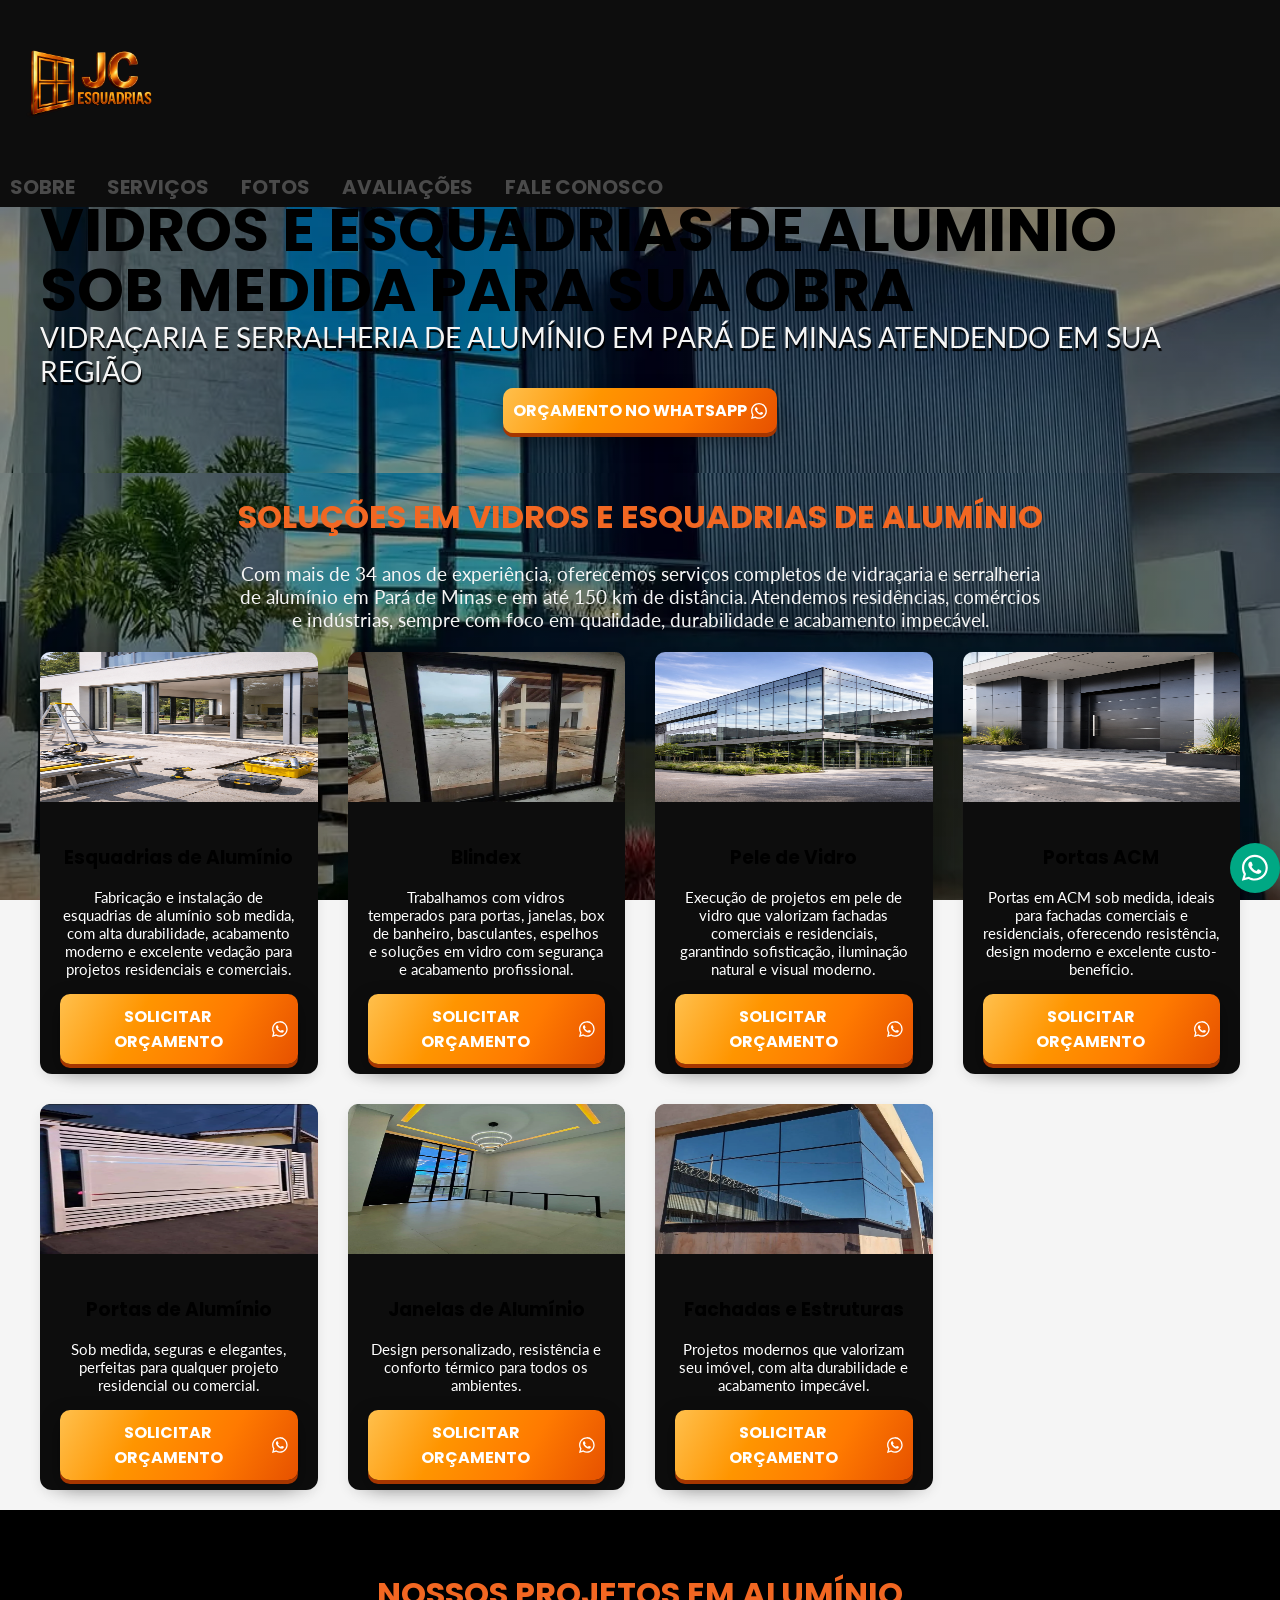
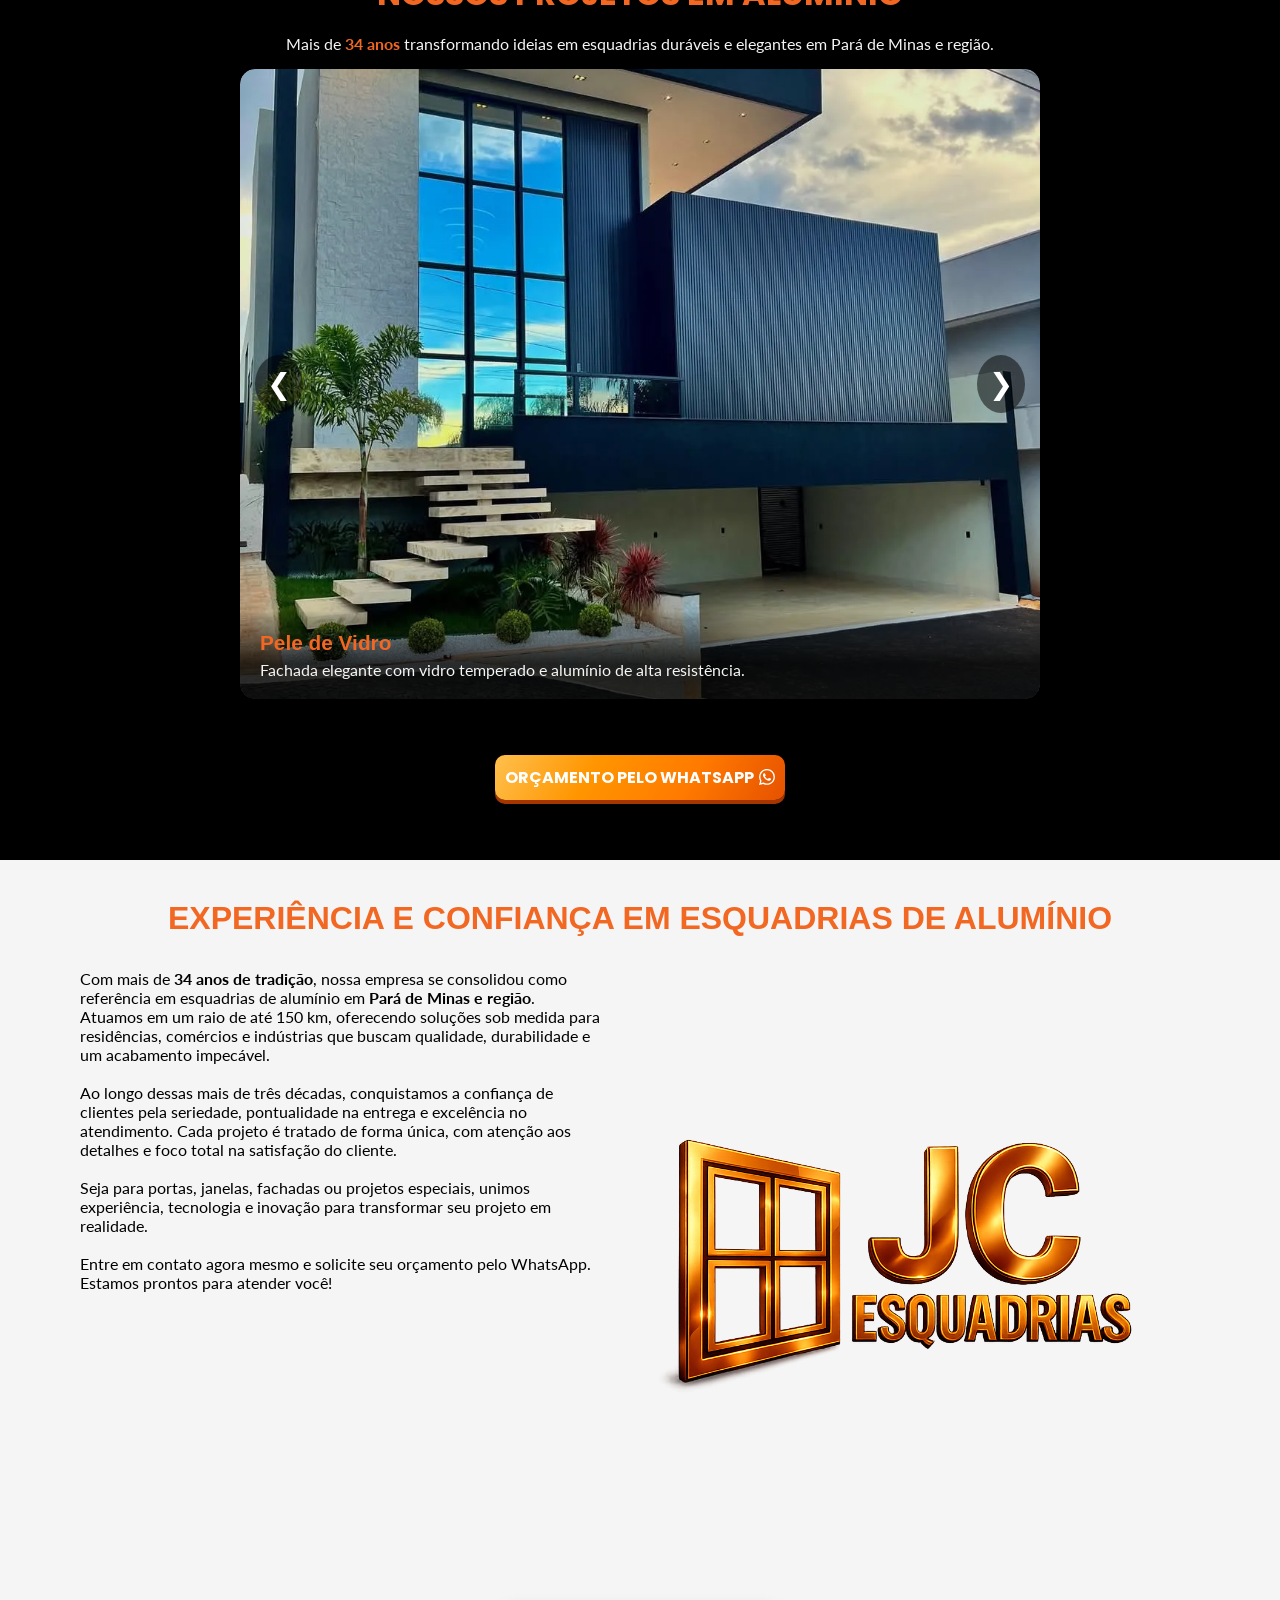
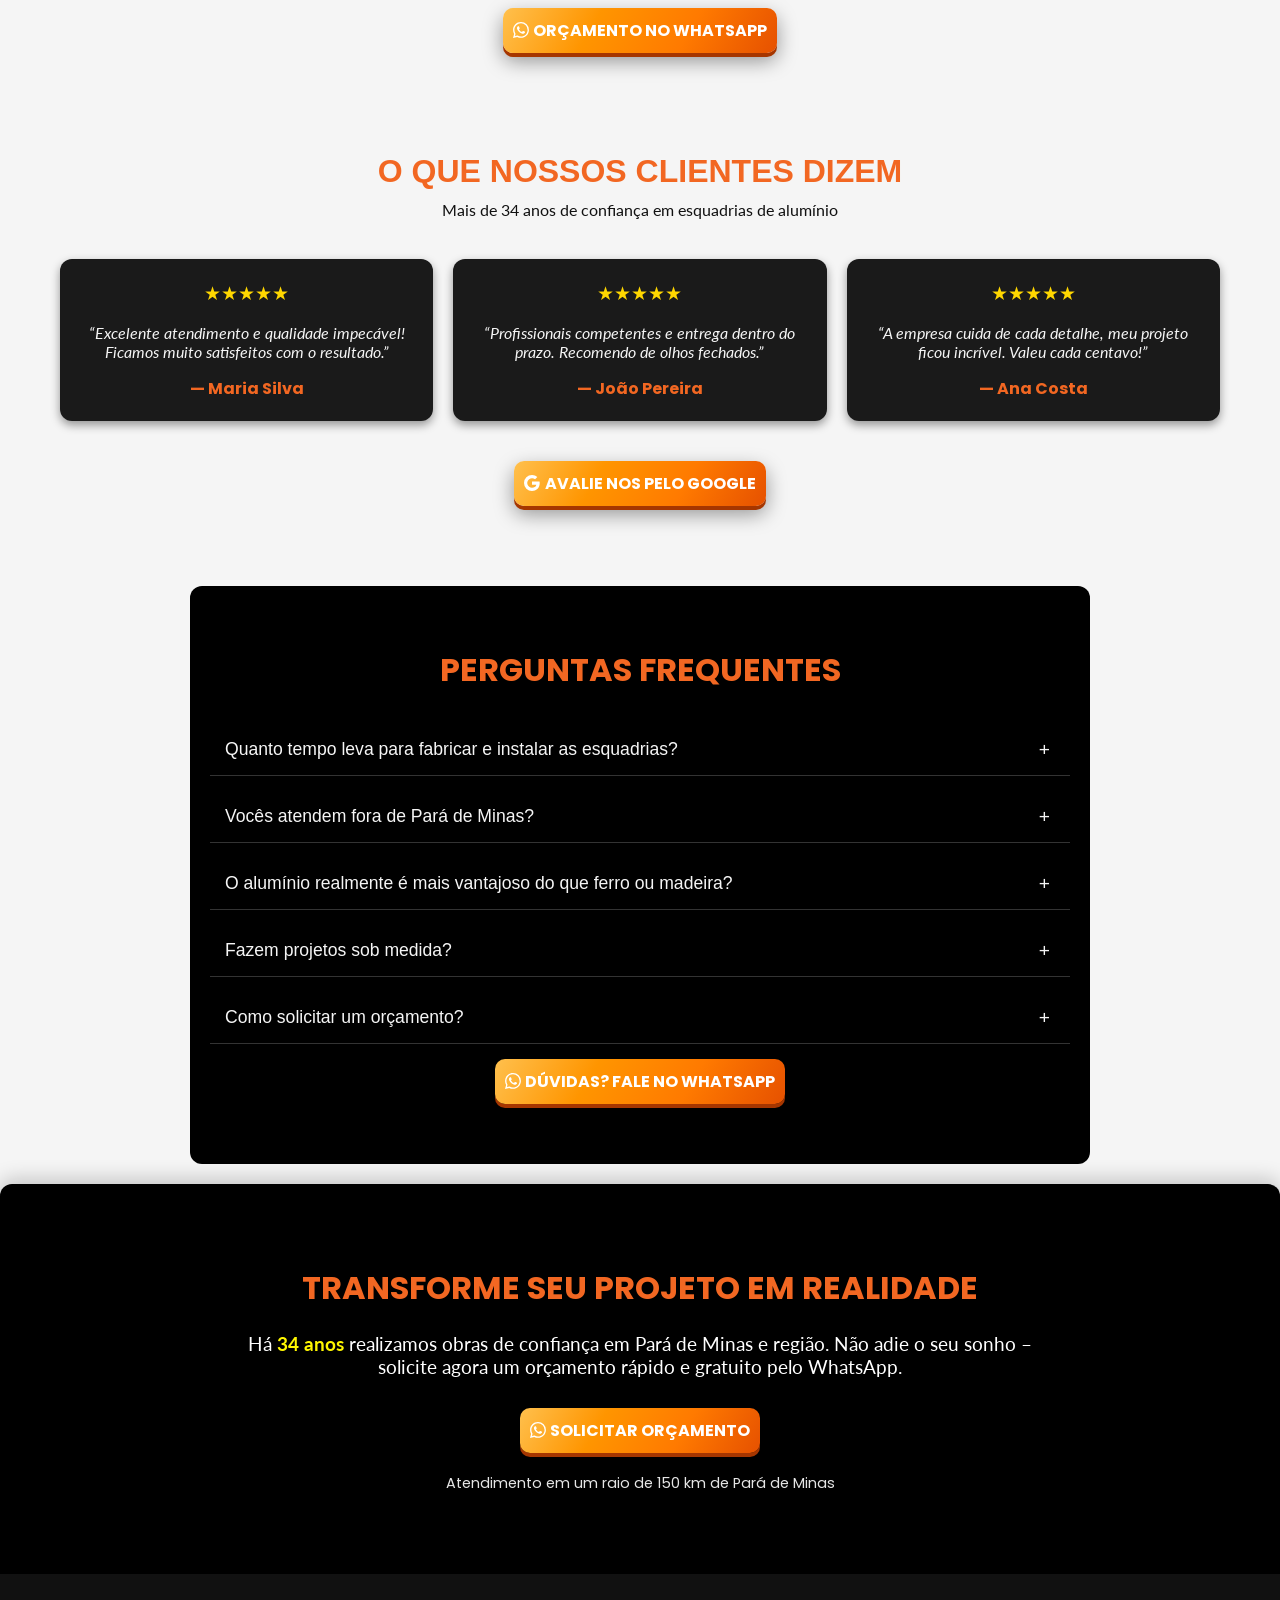
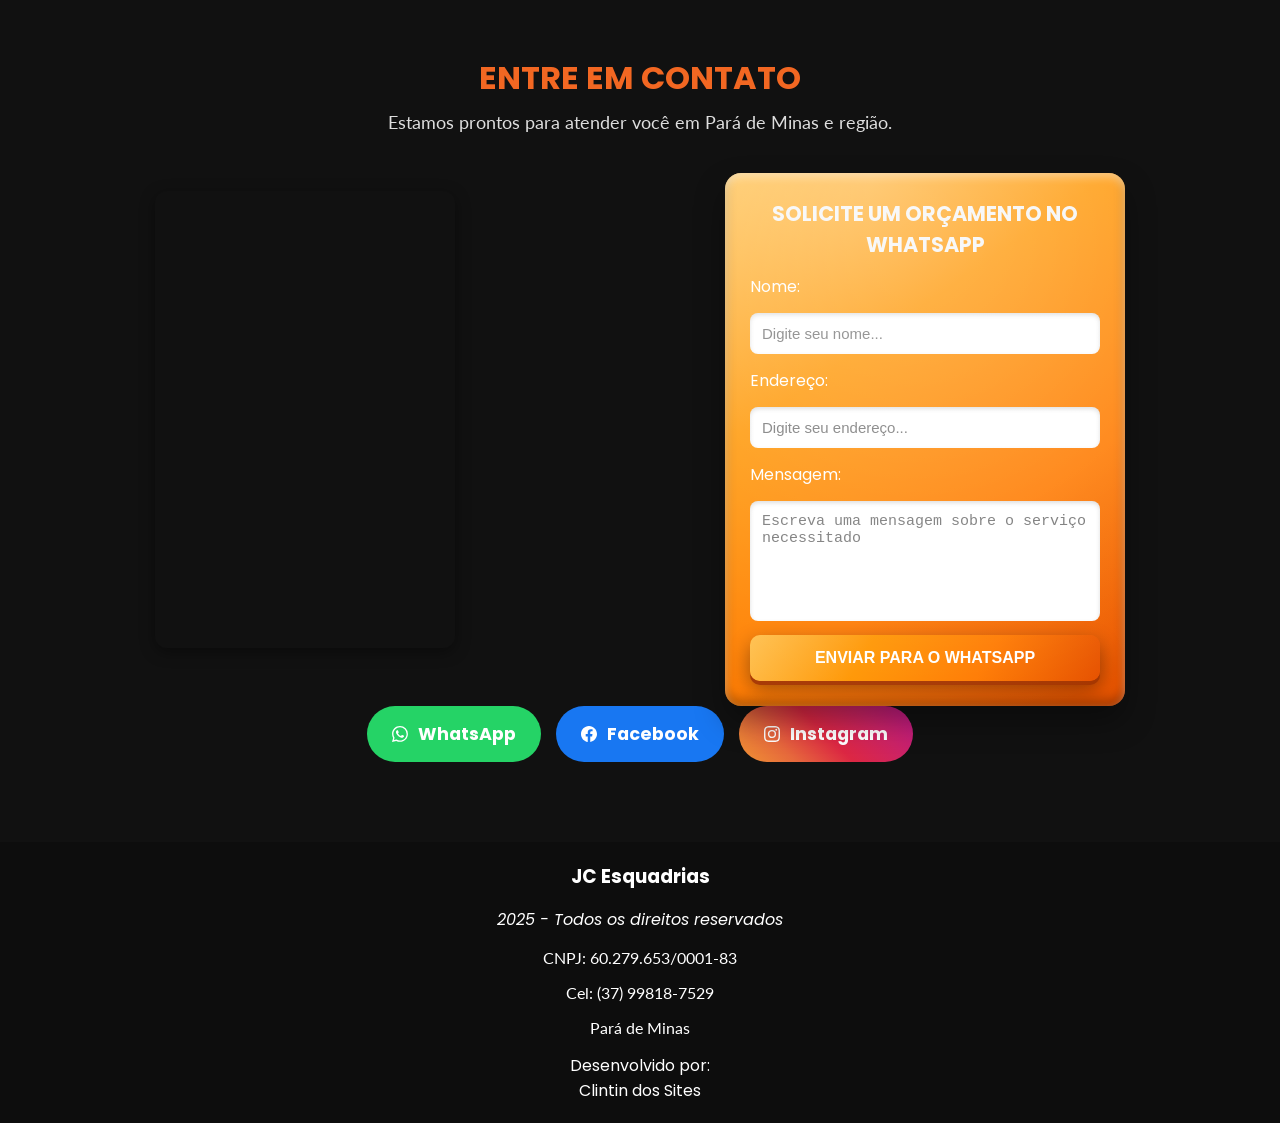
==== commit 168a60e8: "Update index.html" ====
--- a/index.html
+++ b/index.html
@@ -126,7 +126,8 @@
   </head>
   <body>
     <header>
-      <a class="logo" href="#">
+     <div class="container">
+       <a class="logo" href="#">
         <img src="./assets/icons/logo.png" alt="Logomarca de JC Esquadrias" />
       </a>
 
@@ -137,13 +138,14 @@
       </div>
 
       <nav id="navMenu">
-        <a href="#sobre-nos" class="logo-metalico-2">Sobre</a>
-        <a href="#nossos-servicos" class="logo-metalico-2">Serviços</a>
-        <a href="#fotos" class="logo-metalico-2">Fotos</a>
-        <a href="#comentarios-de-clientes" class="logo-metalico-2">Avaliações</a>
-        <a href="#faq" class="logo-metalico-2">Perguntas Frequentes</a>
-        <a href="#contato" class="logo-metalico-2">Fale conosco</a>
+        <a href="#sobre-nos">Sobre</a>
+        <a href="#nossos-servicos">Serviços</a>
+        <a href="#fotos">Fotos</a>
+        <a href="#comentarios-de-clientes">Avaliações</a>
+    
+        <a href="#contato">Fale conosco</a>
       </nav>
+     </div>
     </header>
     <!-- Overlay -->
     <div id="menuOverlay"></div>
@@ -152,8 +154,8 @@
       <section class="hero" id="hero">
         <div class="hero-container">
           <div class="hero-text">
-          <h1 class="logo-metalico">
-            Esquadrias de Alumínio Sob Medida em Pará de Minas
+          <h1 >
+            Vidros e Esquadrias de Alumínio Sob Medida para sua obra
           </h1>
           <p id="cidade-atendimento" >
             Vidraçaria e Serralheria de Alumínio em Pará de Minas atendendo em sua região
@@ -163,9 +165,13 @@
            target="_blank"
             class="cta-button"
             rel="noopener noreferrer"
-            onclick="dispararCTA()"
-          >
-            <svg
+             href="https://wa.me/5537999095351?text=Ol%C3%A1%2C%20gostaria%20de%20um%20or%C3%A7amento..."
+              target="_blank"
+              onclick="gtag_report_conversion( )"
+          >
+          
+            Orçamento no WhatsApp
+              <svg
               xmlns="http://www.w3.org/2000/svg"
               width="16"
               height="16"
@@ -177,39 +183,9 @@
                 d="M13.601 2.326A7.85 7.85 0 0 0 7.994 0C3.627 0 .068 3.558.064 7.926c0 1.399.366 2.76 1.057 3.965L0 16l4.204-1.102a7.9 7.9 0 0 0 3.79.965h.004c4.368 0 7.926-3.558 7.93-7.93A7.9 7.9 0 0 0 13.6 2.326zM7.994 14.521a6.6 6.6 0 0 1-3.356-.92l-.24-.144-2.494.654.666-2.433-.156-.251a6.56 6.56 0 0 1-1.007-3.505c0-3.626 2.957-6.584 6.591-6.584a6.56 6.56 0 0 1 4.66 1.931 6.56 6.56 0 0 1 1.928 4.66c-.004 3.639-2.961 6.592-6.592 6.592m3.615-4.934c-.197-.099-1.17-.578-1.353-.646-.182-.065-.315-.099-.445.099-.133.197-.513.646-.627.775-.114.133-.232.148-.43.05-.197-.1-.836-.308-1.592-.985-.59-.525-.985-1.175-1.103-1.372-.114-.198-.011-.304.088-.403.087-.088.197-.232.296-.346.1-.114.133-.198.198-.33.065-.134.034-.248-.015-.347-.05-.099-.445-1.076-.612-1.47-.16-.389-.323-.335-.445-.34-.114-.007-.247-.007-.38-.007a.73.73 0 0 0-.529.247c-.182.198-.691.677-.691 1.654s.71 1.916.81 2.049c.098.133 1.394 2.132 3.383 2.992.47.205.84.326 1.129.418.475.152.904.129 1.246.08.38-.058 1.171-.48 1.338-.943.164-.464.164-.86.114-.943-.049-.084-.182-.133-.38-.232"
               />
             </svg>
-            Orçamento no WhatsApp
           </a>
         </div>
-        <form id="whatsappForm">
-              <h3 class="">Solicite um orçamento</h3>
-              <label>Nome:</label>
-              <input
-                type="text"
-                id="nome"
-                placeholder="Digite seu nome..."
-                required
-              />
-            
-
-              <label>Endereço:</label>
-              <input
-                type="text"
-                id="endereco"
-                placeholder="Digite seu endereço..."
-                required
-              />
-
-              <label>Mensagem:</label>
-              <textarea
-                id="mensagem"
-                placeholder="Escreva uma mensagem sobre o serviço necessitado"
-                required
-              ></textarea>
-
-              <button type="submit" 
-           
-   >Enviar para o WhatsApp</button>
-        </form>
+     
         </div>
       </section>
       <!--Fim da sessão "hero" -->
@@ -217,12 +193,11 @@
       <section class="services" id="nossos-servicos">
         <div class="services-container">
           <!-- Título e Subtítulo -->
-          <h2  class="logo-metalico-2">
-            Soluções em Esquadrias de Alumínio
+          <h2  >
+            Soluções em Vidros e Esquadrias de Alumínio
           </h2>
           <p  >
-            Com mais de 34 anos de experiência, oferecemos serviços completos de
-            esquadrias de alumínio em Pará de Minas e em até 150 km de
+            Com mais de 34 anos de experiência, oferecemos serviços completos de vidraçaria e serralheria de alumínio em Pará de Minas e em até 150 km de
             distância. Atendemos residências, comércios e indústrias, sempre com
             foco em qualidade, durabilidade e acabamento impecável.
           </p>
@@ -238,7 +213,7 @@
                 alt="Esquadrias de alumínio linha suprema"
               />
            <div class="card-text">
-               <h3 class="logo-metalico-2">Esquadrias de Alumínio</h3>
+               <h3 >Esquadrias de Alumínio</h3>
               <p>
   Fabricação e instalação de esquadrias de alumínio sob medida, com alta durabilidade,
   acabamento moderno e excelente vedação para projetos residenciais e comerciais.
@@ -247,7 +222,9 @@
             target="_blank"
             class="cta-button"
             rel="noopener noreferrer"
-            onclick="dispararCTA()"
+              href="https://wa.me/5537999095351?text=Ol%C3%A1%2C%20gostaria%20de%20um%20or%C3%A7amento..."
+              target="_blank"
+              onclick="gtag_report_conversion( )"
           >
            
             Solicitar Orçamento
@@ -277,7 +254,7 @@
               />
               
              <div class="card-text">
-               <h3 class="logo-metalico-2">Blindex</h3>
+               <h3 >Blindex</h3>
               <p>
   Trabalhamos com vidros temperados para portas, janelas, box de banheiro,
   basculantes, espelhos e soluções em vidro com segurança e acabamento profissional.
@@ -286,7 +263,9 @@
             target="_blank"
             class="cta-button"
             rel="noopener noreferrer"
-            onclick="dispararCTA()"
+              href="https://wa.me/5537999095351?text=Ol%C3%A1%2C%20gostaria%20de%20um%20or%C3%A7amento..."
+              target="_blank"
+              onclick="gtag_report_conversion( )"
           >
            
             Solicitar Orçamento
@@ -314,7 +293,7 @@
                 alt="PELE DE VIDRO"
               />
 <div class="card-text">
-                <h3 class="logo-metalico-2">Pele de Vidro</h3>
+                <h3 >Pele de Vidro</h3>
               <p>
   Execução de projetos em pele de vidro que valorizam fachadas comerciais e residenciais,
   garantindo sofisticação, iluminação natural e visual moderno.
@@ -323,7 +302,9 @@
             target="_blank"
             class="cta-button"
             rel="noopener noreferrer"
-            onclick="dispararCTA()"
+              href="https://wa.me/5537999095351?text=Ol%C3%A1%2C%20gostaria%20de%20um%20or%C3%A7amento..."
+              target="_blank"
+              onclick="gtag_report_conversion( )"
           >
            
             Solicitar Orçamento
@@ -351,7 +332,7 @@
                 alt="Portas ACM"
               />
              <div class="card-text">
-               <h3 class="logo-metalico-2">Portas ACM</h3>
+               <h3 >Portas ACM</h3>
               <p>
   Portas em ACM sob medida, ideais para fachadas comerciais e residenciais,
   oferecendo resistência, design moderno e excelente custo-benefício.
@@ -360,7 +341,9 @@
             target="_blank"
             class="cta-button"
             rel="noopener noreferrer"
-            onclick="dispararCTA()"
+              href="https://wa.me/5537999095351?text=Ol%C3%A1%2C%20gostaria%20de%20um%20or%C3%A7amento..."
+              target="_blank"
+              onclick="gtag_report_conversion( )"
           >
            
             Solicitar Orçamento
@@ -389,7 +372,7 @@
                 alt="Portas de Alumínio"
               />
             <div class="card-text">
-                <h3 class="logo-metalico-2">Portas de Alumínio</h3>
+                <h3 >Portas de Alumínio</h3>
               <p>
                 Sob medida, seguras e elegantes, perfeitas para qualquer projeto
                 residencial ou comercial.
@@ -398,7 +381,9 @@
             target="_blank"
             class="cta-button"
             rel="noopener noreferrer"
-            onclick="dispararCTA()"
+              href="https://wa.me/5537999095351?text=Ol%C3%A1%2C%20gostaria%20de%20um%20or%C3%A7amento..."
+              target="_blank"
+              onclick="gtag_report_conversion( )"
           >
            
             Solicitar Orçamento
@@ -428,7 +413,7 @@
                 alt="Janelas de Alumínio"
               />
            <div class="card-text">
-               <h3 class="logo-metalico-2">Janelas de Alumínio</h3>
+               <h3 >Janelas de Alumínio</h3>
               <p>
                 Design personalizado, resistência e conforto térmico para todos
                 os ambientes.
@@ -437,7 +422,9 @@
             target="_blank"
             class="cta-button"
             rel="noopener noreferrer"
-            onclick="dispararCTA()"
+              href="https://wa.me/5537999095351?text=Ol%C3%A1%2C%20gostaria%20de%20um%20or%C3%A7amento..."
+              target="_blank"
+              onclick="gtag_report_conversion( )"
           >
            
             Solicitar Orçamento
@@ -467,7 +454,7 @@
                 alt="Fachadas e Estruturas"
               />
          <div class="card-text">
-               <h3 class="logo-metalico-2">Fachadas e Estruturas</h3>
+               <h3 >Fachadas e Estruturas</h3>
               <p>
                 Projetos modernos que valorizam seu imóvel, com alta
                 durabilidade e acabamento impecável.
@@ -476,7 +463,9 @@
             target="_blank"
             class="cta-button"
             rel="noopener noreferrer"
-            onclick="dispararCTA()"
+              href="https://wa.me/5537999095351?text=Ol%C3%A1%2C%20gostaria%20de%20um%20or%C3%A7amento..."
+              target="_blank"
+              onclick="gtag_report_conversion( )"
           >
            
             Solicitar Orçamento
@@ -502,7 +491,7 @@
               
              
             >
-              <h3 class="logo-metalico-2">Manutenção e Instalação</h3>
+              <h3 >Manutenção e Instalação</h3>
               <p>
                 Serviço completo e confiável, mantendo suas esquadrias sempre
                 perfeitas e funcionando corretamente.
@@ -519,7 +508,7 @@
       <!--Fim da sessão "services"-->
       <section class="fotos" id="fotos">
         <div class="fotos-container">
-          <h2 class="logo-metalico"  >
+          <h2   >
             Nossos Projetos em Alumínio
           </h2>
           <p class="subtitulo"  >
@@ -540,7 +529,7 @@
                     loading="lazy"
                   />
                   <div class="overlay">
-                    <h3 class="logo-metalico-2">Pele de Vidro</h3>
+                    <h3 >Pele de Vidro</h3>
                     <p>
                       Fachada elegante com vidro temperado e alumínio de alta
                       resistência.
@@ -555,7 +544,7 @@
                     loading="lazy"
                   />
                   <div class="overlay">
-                    <h3 class="logo-metalico-2">Pele de Vidro Moderna</h3>
+                    <h3 >Pele de Vidro Moderna</h3>
                     <p>
                       Design sofisticado para projetos comerciais e
                       residenciais.
@@ -570,7 +559,7 @@
                     loading="lazy"
                   />
                   <div class="overlay">
-                    <h3 class="logo-metalico-2">Pele de Vidro Azul</h3>
+                    <h3 >Pele de Vidro Azul</h3>
                     <p>
                       Conforto térmico e estética diferenciada em grandes
                       fachadas.
@@ -585,7 +574,7 @@
                     loading="lazy"
                   />
                   <div class="overlay">
-                    <h3 class="logo-metalico-2">Fachada com Alumínio</h3>
+                    <h3 >Fachada com Alumínio</h3>
                     <p>Beleza e durabilidade em projetos de alto padrão.</p>
                   </div>
                 </li>
@@ -597,7 +586,7 @@
                     loading="lazy"
                   />
                   <div class="overlay">
-                    <h3 class="logo-metalico-2">Fachada com Esquadrias</h3>
+                    <h3 >Fachada com Esquadrias</h3>
                     <p>Acabamento impecável para empreendimentos comerciais.</p>
                   </div>
                 </li>
@@ -609,7 +598,7 @@
                     loading="lazy"
                   />
                   <div class="overlay">
-                    <h3 class="logo-metalico-2">Fachada Alumínio e Vidro</h3>
+                    <h3 >Fachada Alumínio e Vidro</h3>
                     <p>
                       Integração de modernidade e praticidade em um só projeto.
                     </p>
@@ -623,7 +612,7 @@
                     loading="lazy"
                   />
                   <div class="overlay">
-                    <h3 class="logo-metalico-2">Parede de Vidro</h3>
+                    <h3 >Parede de Vidro</h3>
                     <p>Iluminação natural com resistência e sofisticação.</p>
                   </div>
                 </li>
@@ -635,7 +624,7 @@
                     loading="lazy"
                   />
                   <div class="overlay">
-                    <h3 class="logo-metalico-2">Porta Slide Door</h3>
+                    <h3 >Porta Slide Door</h3>
                     <p>Deslizante e prática para ambientes modernos.</p>
                   </div>
                 </li>
@@ -647,7 +636,7 @@
                     loading="lazy"
                   />
                   <div class="overlay">
-                    <h3 class="logo-metalico-2">Porta Slide de Alumínio</h3>
+                    <h3 >Porta Slide de Alumínio</h3>
                     <p>Funcionalidade com acabamento de alto padrão.</p>
                   </div>
                 </li>
@@ -659,7 +648,7 @@
                     loading="lazy"
                   />
                   <div class="overlay">
-                    <h3 class="logo-metalico-2">Porta de Vidro com Alumínio</h3>
+                    <h3 >Porta de Vidro com Alumínio</h3>
                     <p>Transparência e robustez em projetos residenciais.</p>
                   </div>
                 </li>
@@ -671,7 +660,7 @@
                     loading="lazy"
                   />
                   <div class="overlay">
-                    <h3 class="logo-metalico-2">Porta Vidro Temperado</h3>
+                    <h3 >Porta Vidro Temperado</h3>
                     <p>Mais segurança e sofisticação para entrada principal.</p>
                   </div>
                 </li>
@@ -683,7 +672,7 @@
                     loading="lazy"
                   />
                   <div class="overlay">
-                    <h3 class="logo-metalico-2">Portão de Alumínio Branco</h3>
+                    <h3 >Portão de Alumínio Branco</h3>
                     <p>Resistência contra corrosão e estética clean.</p>
                   </div>
                 </li>
@@ -695,7 +684,7 @@
                     loading="lazy"
                   />
                   <div class="overlay">
-                    <h3 class="logo-metalico-2">Portão Moderno</h3>
+                    <h3 >Portão Moderno</h3>
                     <p>Elegância e segurança em um só produto.</p>
                   </div>
                 </li>
@@ -707,7 +696,7 @@
                     loading="lazy"
                   />
                   <div class="overlay">
-                    <h3 class="logo-metalico-2">Porta AMC Alumínio</h3>
+                    <h3 >Porta AMC Alumínio</h3>
                     <p>Acabamento refinado para projetos residenciais.</p>
                   </div>
                 </li>
@@ -719,7 +708,7 @@
                     loading="lazy"
                   />
                   <div class="overlay">
-                    <h3 class="logo-metalico-2">Porta AMC Sob Medida</h3>
+                    <h3 >Porta AMC Sob Medida</h3>
                     <p>Personalização completa para atender cada projeto.</p>
                   </div>
                 </li>
@@ -734,9 +723,12 @@
             target="_blank"
             class="cta-button"
             rel="noopener noreferrer"
-            onclick="dispararCTA()"
-          >
-            <svg
+              href="https://wa.me/5537999095351?text=Ol%C3%A1%2C%20gostaria%20de%20um%20or%C3%A7amento..."
+              target="_blank"
+              onclick="gtag_report_conversion( )"
+          >
+         
+            Orçamento pelo WhatsApp    <svg
               xmlns="http://www.w3.org/2000/svg"
               width="16"
               height="16"
@@ -745,15 +737,14 @@
               viewBox="0 0 16 16"
             >
               <path
-                d="M15.545 6.558a9.4 9.4 0 0 1 .139 1.626c0 2.434-.87 4.492-2.384 5.885h.002C11.978 15.292 10.158 16 8 16A8 8 0 1 1 8 0a7.7 7.7 0 0 1 5.352 2.082l-2.284 2.284A4.35 4.35 0 0 0 8 3.166c-2.087 0-3.86 1.408-4.492 3.304a4.8 4.8 0 0 0 0 3.063h.003c.635 1.893 2.405 3.301 4.492 3.301 1.078 0 2.004-.276 2.722-.764h-.003a3.7 3.7 0 0 0 1.599-2.431H8v-3.08z"
+                d="M13.601 2.326A7.85 7.85 0 0 0 7.994 0C3.627 0 .068 3.558.064 7.926c0 1.399.366 2.76 1.057 3.965L0 16l4.204-1.102a7.9 7.9 0 0 0 3.79.965h.004c4.368 0 7.926-3.558 7.93-7.93A7.9 7.9 0 0 0 13.6 2.326zM7.994 14.521a6.6 6.6 0 0 1-3.356-.92l-.24-.144-2.494.654.666-2.433-.156-.251a6.56 6.56 0 0 1-1.007-3.505c0-3.626 2.957-6.584 6.591-6.584a6.56 6.56 0 0 1 4.66 1.931 6.56 6.56 0 0 1 1.928 4.66c-.004 3.639-2.961 6.592-6.592 6.592m3.615-4.934c-.197-.099-1.17-.578-1.353-.646-.182-.065-.315-.099-.445.099-.133.197-.513.646-.627.775-.114.133-.232.148-.43.05-.197-.1-.836-.308-1.592-.985-.59-.525-.985-1.175-1.103-1.372-.114-.198-.011-.304.088-.403.087-.088.197-.232.296-.346.1-.114.133-.198.198-.33.065-.134.034-.248-.015-.347-.05-.099-.445-1.076-.612-1.47-.16-.389-.323-.335-.445-.34-.114-.007-.247-.007-.38-.007a.73.73 0 0 0-.529.247c-.182.198-.691.677-.691 1.654s.71 1.916.81 2.049c.098.133 1.394 2.132 3.383 2.992.47.205.84.326 1.129.418.475.152.904.129 1.246.08.38-.058 1.171-.48 1.338-.943.164-.464.164-.86.114-.943-.049-.084-.182-.133-.38-.232"
               />
             </svg>
-            Orçamento pelo WhatsApp
           </a>
         </div>
       </section>
       <section class="sobre" id="sobre-nos">
-        <h2  class="logo-metalico">
+        <h2  >
           Experiência e confiança em esquadrias de alumínio
         </h2>
         <div class="sobre-container">
@@ -794,7 +785,9 @@
           target="_blank"
             class="cta-button"
             rel="noopener noreferrer"
-            onclick="dispararCTA()"
+              href="https://wa.me/5537999095351?text=Ol%C3%A1%2C%20gostaria%20de%20um%20or%C3%A7amento..."
+              target="_blank"
+              onclick="gtag_report_conversion( )"
         >
           <svg
             xmlns="http://www.w3.org/2000/svg"
@@ -814,7 +807,7 @@
       <!--Fim da sessão "sobre" -->
       <!--Fim da sessão "fotos"-->
       <section class="reviews" id="comentarios-de-clientes">
-        <h2 class="logo-metalico">O que nossos clientes dizem</h2>
+        <h2 >O que nossos clientes dizem</h2>
         <p class="reviews-subtitle">
           Mais de 34 anos de confiança em esquadrias de alumínio
         </p>
@@ -876,7 +869,7 @@
         
         
       >
-        <h2 class="logo-metalico">Perguntas Frequentes</h2>
+        <h2 >Perguntas Frequentes</h2>
         <div class="faq-item">
           <button class="faq-question">
             Quanto tempo leva para fabricar e instalar as esquadrias?
@@ -921,7 +914,9 @@
           target="_blank"
             class="cta-button"
             rel="noopener noreferrer"
-            onclick="dispararCTA()"
+              href="https://wa.me/5537999095351?text=Ol%C3%A1%2C%20gostaria%20de%20um%20or%C3%A7amento..."
+              target="_blank"
+              onclick="gtag_report_conversion( )"
         >
           <svg
             xmlns="http://www.w3.org/2000/svg"
@@ -941,7 +936,7 @@
 
       <section class="cta-final">
         <div class="cta-container">
-          <h2  class="logo-metalico-2">
+          <h2  >
             Transforme Seu Projeto em Realidade
           </h2>
           <p  >
@@ -954,7 +949,9 @@
             target="_blank"
             class="cta-button"
             rel="noopener noreferrer"
-            onclick="dispararCTA()"
+              href="https://wa.me/5537999095351?text=Ol%C3%A1%2C%20gostaria%20de%20um%20or%C3%A7amento..."
+              target="_blank"
+              onclick="gtag_report_conversion( )"
           >
             <svg
               xmlns="http://www.w3.org/2000/svg"
@@ -1034,7 +1031,9 @@
               
               target="_blank"
               class="btn-contato whatsapp"
-              onclick="wppOpen(); return gtag_report_conversion( )"
+              href="https://wa.me/5537999095351?text=Ol%C3%A1%2C%20gostaria%20de%20um%20or%C3%A7amento..."
+              target="_blank"
+              onclick="gtag_report_conversion( )"
             >
               <svg
                 xmlns="http://www.w3.org/2000/svg"
@@ -1098,23 +1097,25 @@
     </main>
 
     <footer>
-      <h3 class="logo-metalico-2">JC Esquadrias</h3>
+      <h3 >JC Esquadrias</h3>
       <em>2025 - Todos os direitos reservados</em>
       <p>CNPJ: 60.279.653/0001-83</p>
       <p>Cel: (37) 99818-7529</p>
       <p>Pará de Minas</p>
-      <a href="https://clintindossites.com.br" target="_blank" style="text-align: center; text-decoration: none; color: white; font-size: 1rem;">Desenvolvido por: <br><span class="logo-metalico-2" style="font-size: 1rem;">Clintin dos Sites</span></a>
+      <a href="https://clintindossites.com.br" target="_blank" style="text-align: center; text-decoration: none; color: white; font-size: 1rem;">Desenvolvido por: <br><span  style="font-size: 1rem;">Clintin dos Sites</span></a>
     </footer>
     <a
        
         class="btn-whatsapp"
         target="_blank"
-       
+         href="https://wa.me/5537999095351?text=Ol%C3%A1%2C%20gostaria%20de%20um%20or%C3%A7amento..."
+              target="_blank"
+              onclick="gtag_report_conversion( )"
         
         
       >
         <img
-          onclick="wppOpen(); return gtag_report_conversion()"
+    
           src="./assets/icons/whatssapp.svg"
           alt="Botão whatsapp"
         />
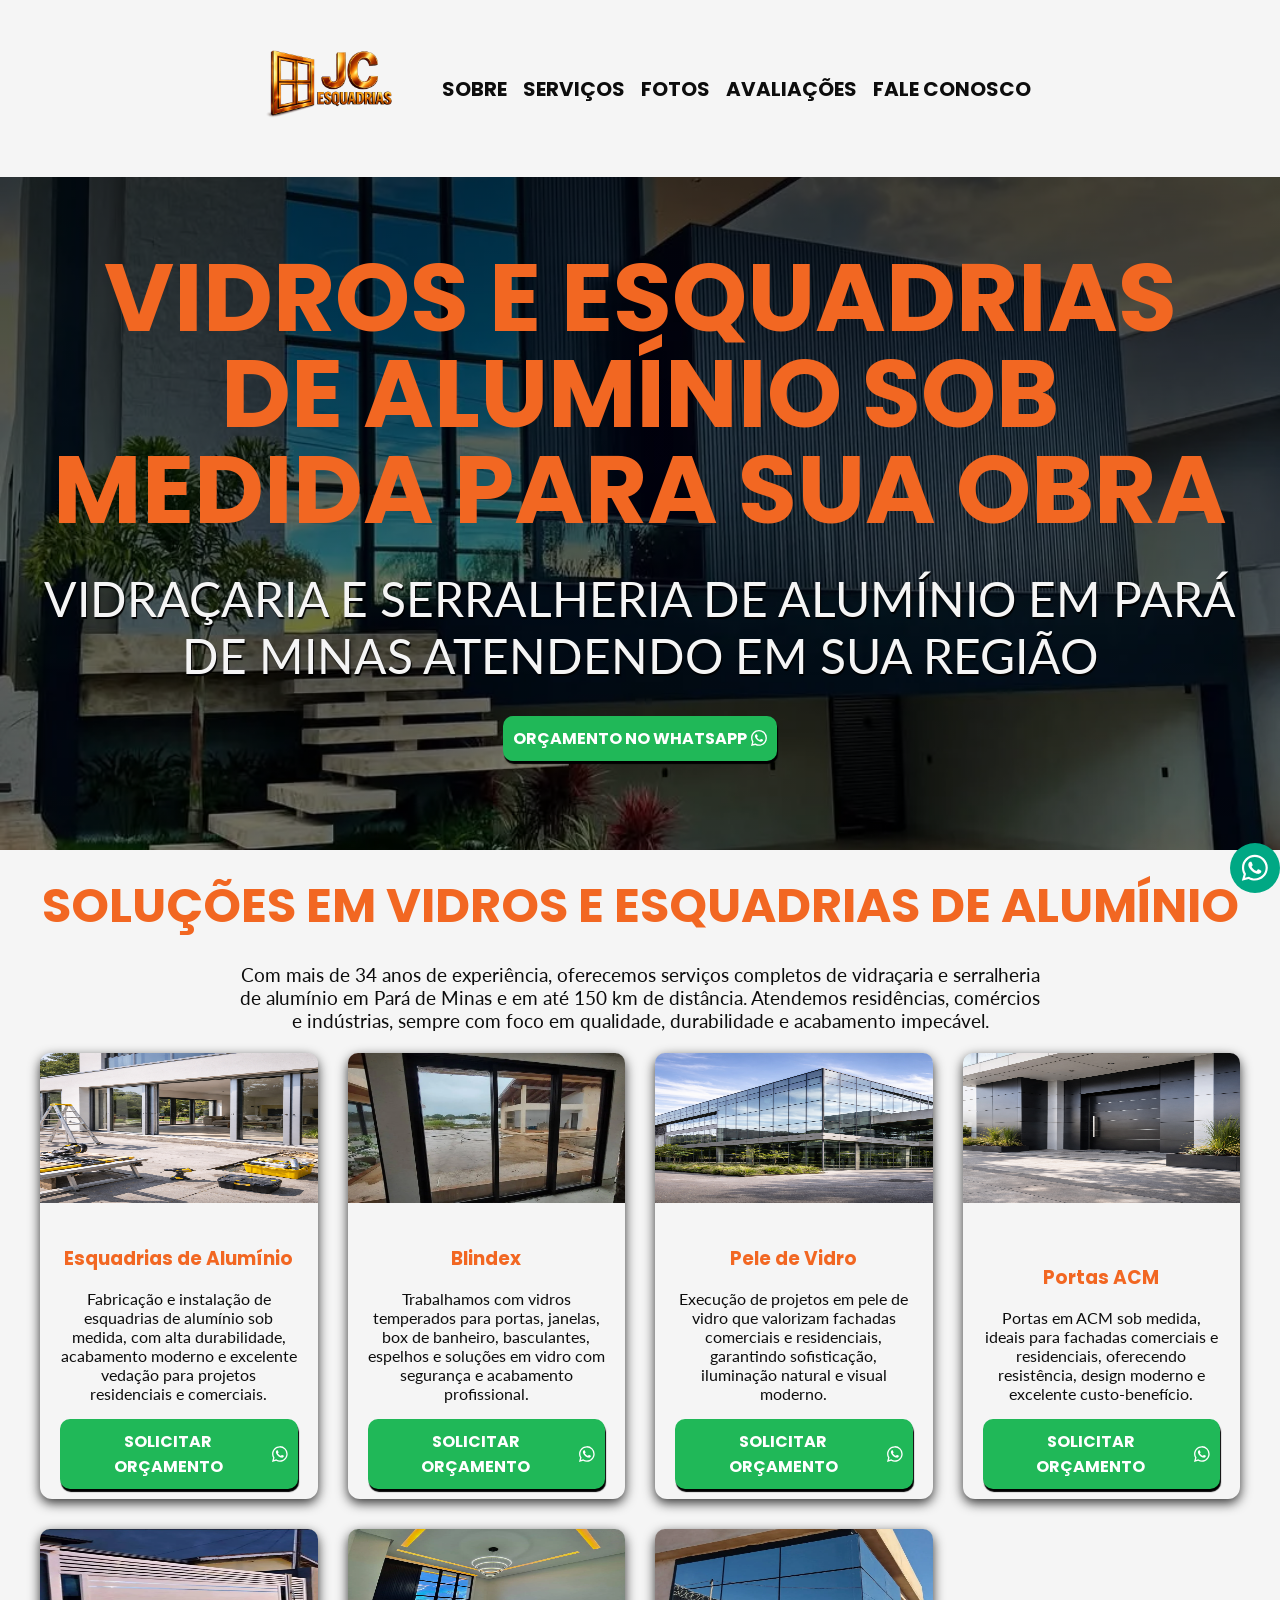
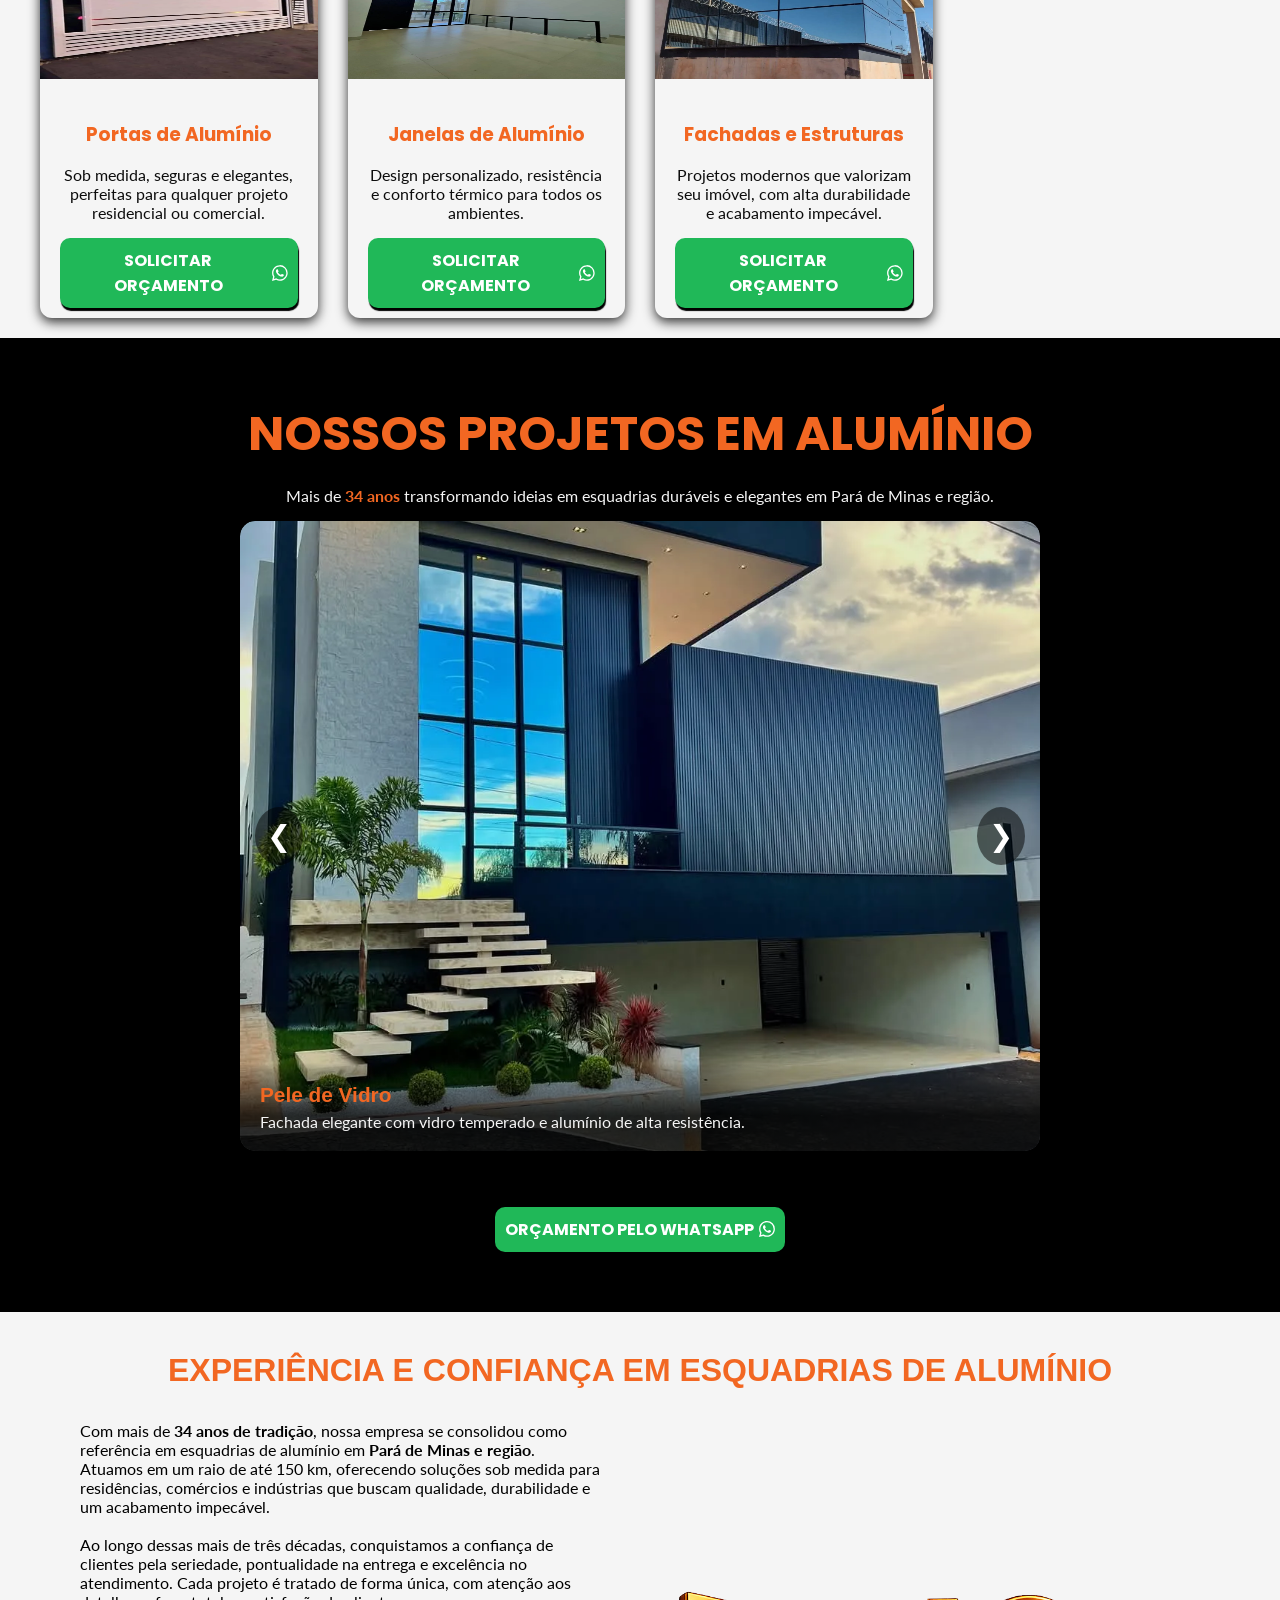
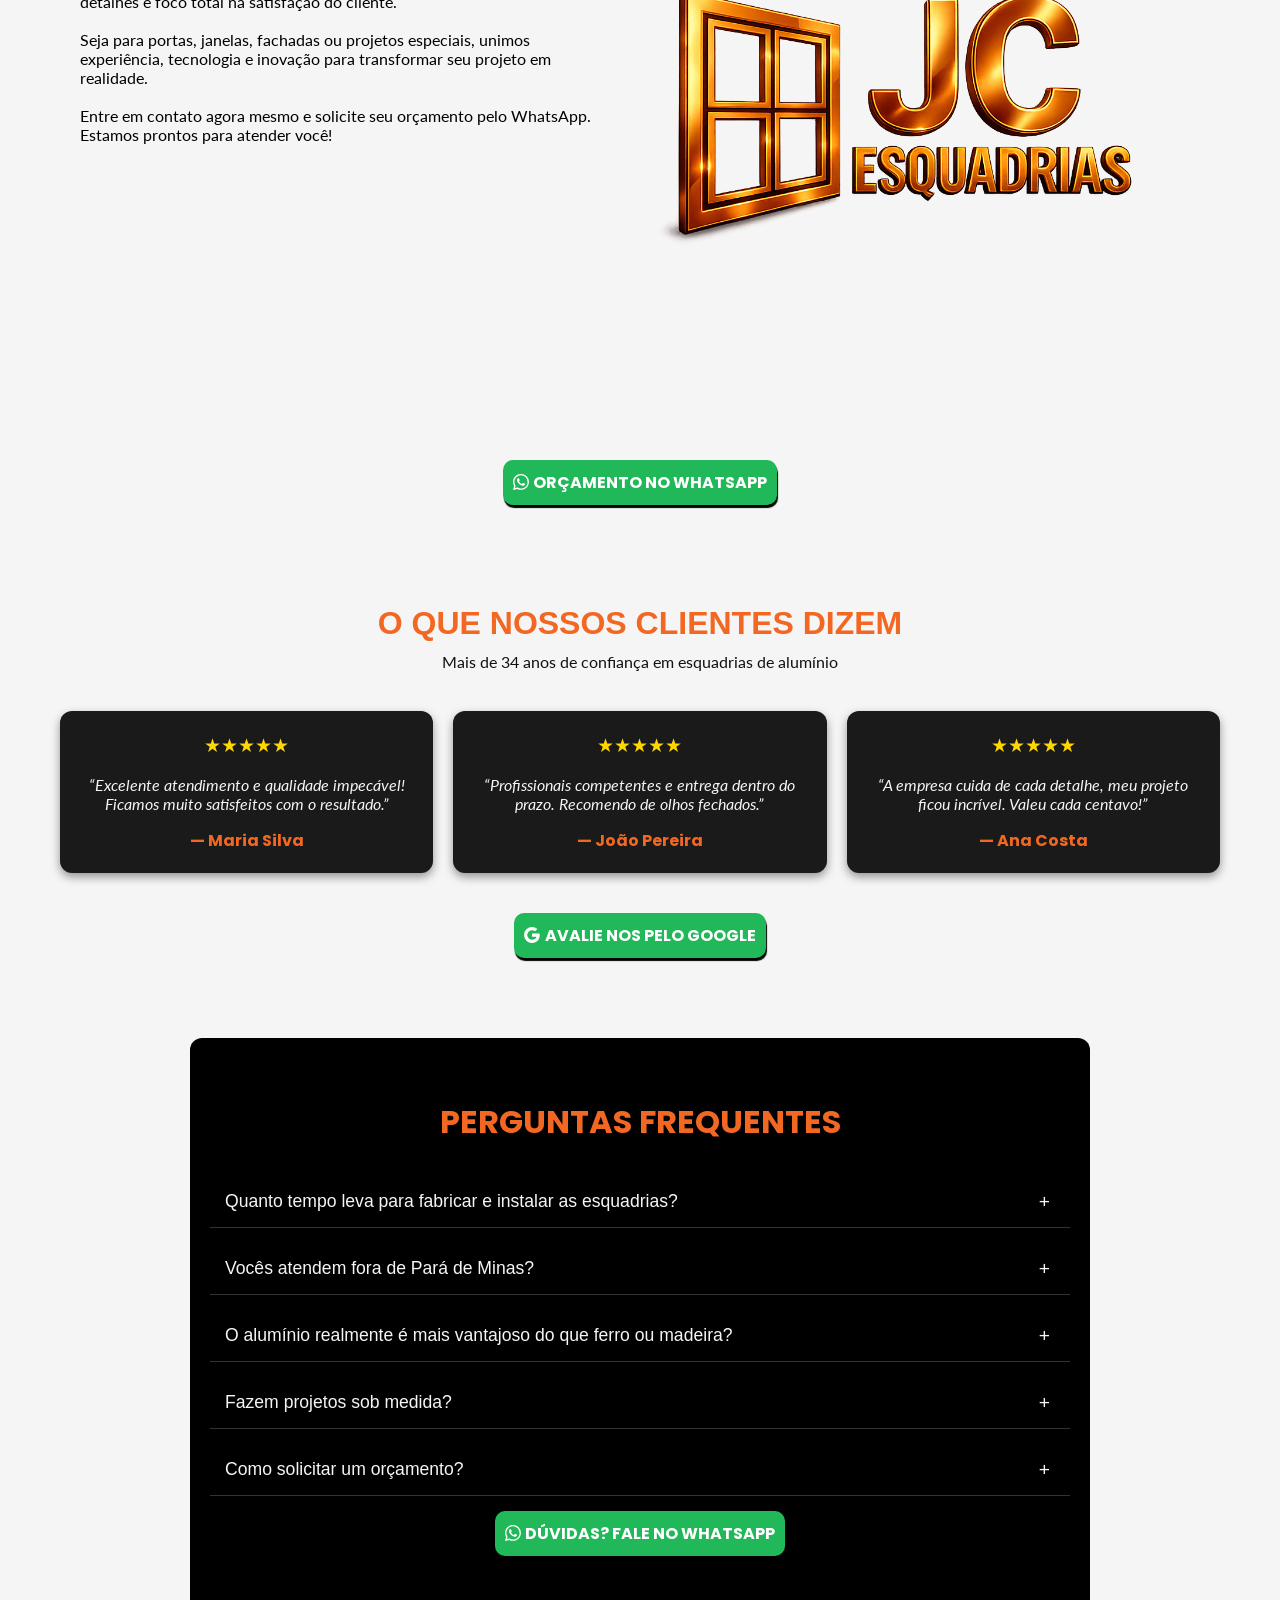
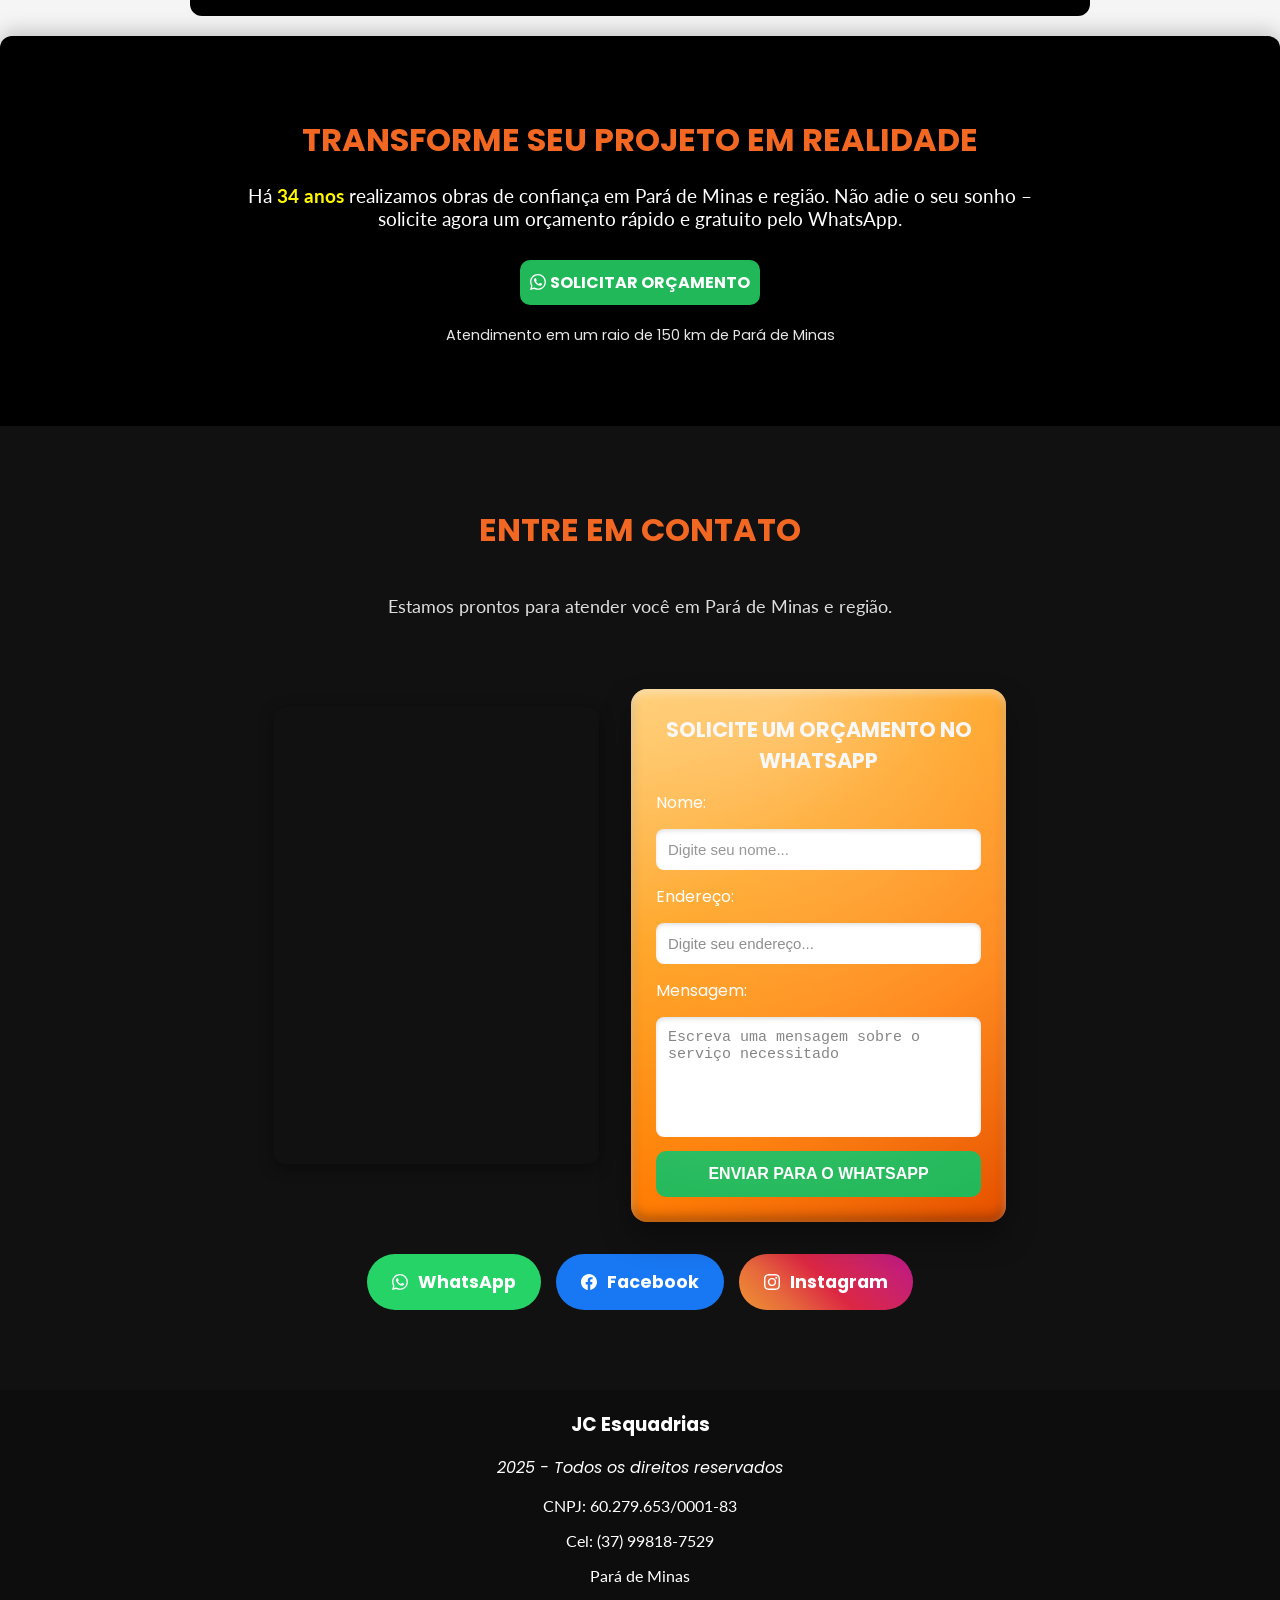
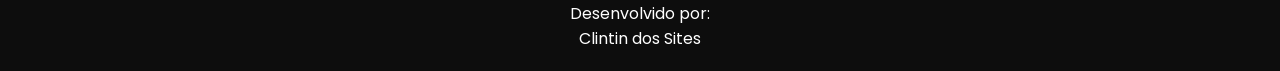
==== commit 68fbc8a2: "add snippet de conversão do google" ====
--- a/index.html
+++ b/index.html
@@ -123,6 +123,27 @@
 src="https://www.facebook.com/tr?id=2057299911753774&ev=PageView&noscript=1"
 /></noscript>
 <!-- End Meta Pixel Code -->
+
+
+    <!-- Event snippet for Chamou no WhatsApp conversion page
+In your html page, add the snippet and call gtag_report_conversion when someone clicks on the chosen link or button. -->
+<script>
+function gtag_report_conversion(url) {
+  var callback = function () {
+    if (typeof(url) != 'undefined') {
+      window.location = url;
+    }
+  };
+  gtag('event', 'conversion', {
+      'send_to': 'AW-17674336655/iNeQCPjJyfEcEI_z4-tB',
+      'value': 1.0,
+      'currency': 'BRL',
+      'event_callback': callback
+  });
+  return false;
+}
+</script>
+
   </head>
   <body>
     <header>
--- a/styles.css
+++ b/styles.css
@@ -21,7 +21,7 @@
 }
 h2 {
   color: #f26722;
-  font-size: 2rem;
+  font-size: 3rem;
 }
 
 .metal-text {
@@ -253,25 +253,37 @@
   top: 0;
   left: 0;
   z-index: 1000;
-  background-color: #0d0d0d;
+  background-color: #f5f5f5;
   padding: 5px 10px;
   transition: transform 0.3s ease-in-out; /* <- suaviza a transição */
 }
+.container {
+  margin: 0 auto;
+  max-width: 1200px;
+  display: flex;
+  align-items: center;
+  justify-content: space-between;
+  gap: 2rem;
+}
+header .container {
+  display: flex;
+  justify-content: space-between;
+}
 
 .logo img {
   width: 10rem;
 }
 nav {
-  gap: 2rem;
-  display: flex;
-  justify-content: space-around;
+  gap: 1rem;
+  display: flex;
+  justify-content: space-between;
 }
 nav a {
   font-family: "Poppins", sans-serif;
   font-weight: bold;
   font-size: 20px;
   text-decoration: none;
-  color: #4a4a4a;
+  color: #0d0d0d;
   text-transform: uppercase;
 }
 nav a:hover {
@@ -324,7 +336,7 @@
     right: -100%;
     height: 100vh;
     width: 200px;
-    background-color: #0d0d0d;
+    background-color: #f5f5f5;
     flex-direction: column;
     transition: right 0.3s ease-in-out;
     z-index: 1000;
@@ -354,7 +366,7 @@
 .hero {
   display: flex;
   background-image:
-    linear-gradient(rgba(0, 0, 0, 0.4), rgba(0, 0, 0, 0.4)),
+    linear-gradient(rgba(0, 0, 0, 0.8), rgba(0, 0, 0, 0.4)),
     /* sombreado preto semitransparente */
     url(./assets/images/pele-de-vidro.webp);
   background-size: cover;
@@ -364,30 +376,37 @@
   padding: 40px;
   max-width: 100%;
   margin-top: 130px;
+  height: 80vh;
 }
 .hero-container {
   max-width: 1200px;
   display: flex;
   margin: 0 auto;
   gap: 2rem;
+  align-items: center;
+  text-align: center;
+  justify-content: space-between;
 }
 
 .hero-text {
   margin-top: 30px;
   display: flex;
   flex-direction: column;
-  text-align: left;
-  align-items: center;
-  justify-content: space-around;
+
+  align-items: center;
+  justify-content: space-between;
+  text-align: center;
+  gap: 2rem;
 }
 .hero-text h1 {
-  font-size: 60px;
+  font-size: 6rem;
   line-height: 1;
+  color: #f26722;
 }
 .hero-text p {
   color: #f5f5f5;
-  text-shadow: 1px 3px 1px black;
-  font-size: 28px;
+  text-shadow: 1px 2px 1px black;
+  font-size: 3rem;
   text-transform: uppercase;
 }
 .hero-list {
@@ -446,23 +465,16 @@
 
 .services {
   text-align: center;
-  background-color: #000;
+  background-color: #f5f5f5;
   max-width: 100%;
   display: flex;
   flex-direction: column;
   gap: 1.3rem;
   padding-top: 20px;
   padding-bottom: 20px;
-  background-image:
-    linear-gradient(rgba(0, 0, 0, 0.4), rgba(0, 0, 0, 0.4)),
-    /* sombreado preto semitransparente */
-    url(./assets/images/pele-de-vidro.webp);
-  background-size: cover;
-  background-attachment: fixed;
-  background-position: 30% 35%;
 }
 .services p {
-  color: #f5f5f5;
+  color: #0d0d0d;
   max-width: 800px;
   font-size: 1.2rem;
 }
@@ -495,10 +507,10 @@
 
 /* Card de serviço */
 .card-servico {
-  background-color: #0d0d0d;
+  background-color: #f5f5f5;
 
   border-radius: 12px;
-  box-shadow: 0 4px 12px rgba(0, 0, 0, 0.08);
+  box-shadow: 0 4px 12px rgba(0, 0, 0, 0.8);
   transition: all 0.3s ease;
   display: flex;
   flex-direction: column;
@@ -523,9 +535,12 @@
   gap: 1rem;
   align-items: stretch;
 }
+.card-text h3 {
+  color: #f26722;
+}
 .card-servico p {
-  font-size: 0.95rem;
-  color: #ffffff;
+  font-size: 1rem;
+  color: #0d0d0d;
 }
 
 .card-servico:hover {
@@ -855,15 +870,8 @@
   font-size: 16px;
   cursor: pointer;
   text-transform: uppercase;
-  background: linear-gradient(120deg, #ffc04d, #ff9500, #ff7a00, #e65100);
-
+  /* background: linear-gradient(120deg, #ffc04d, #ff9500, #ff7a00, #e65100);*/
   color: white;
-
-  box-shadow:
-    0 4px 0 #a63600,
-    0 8px 20px rgba(0, 0, 0, 0.4);
-
-  transition: 0.3s ease;
 }
 .cta-final small {
   display: block;
@@ -887,6 +895,15 @@
   background-position: 40% 30%;
 }
 
+.contato .container {
+  flex-direction: column;
+}
+.contato-box {
+  justify-content: space-between;
+  display: flex;
+  gap: 2rem;
+}
+
 .contato h2 {
   font-size: 2rem;
   margin-bottom: 10px;
@@ -904,7 +921,12 @@
   border-radius: 12px;
   overflow: hidden;
   box-shadow: 0 4px 15px rgba(0, 0, 0, 0.4);
-}
+  flex: 1;
+}
+.contato #whatsappForm {
+  flex: 1;
+}
+
 @media screen and (max-width: 768px) {
   .contato-box {
     display: flex;
@@ -998,13 +1020,9 @@
   font-size: 16px;
   cursor: pointer;
   text-transform: uppercase;
-  background: linear-gradient(120deg, #ffc04d, #ff9500, #ff7a00, #e65100);
-
+  /*background: linear-gradient(120deg, #ffc04d, #ff9500, #ff7a00, #e65100);*/
+  background-color: #20b858;
   color: white;
-
-  box-shadow:
-    0 4px 0 #a63600,
-    0 8px 20px rgba(0, 0, 0, 0.4);
 
   transition: 0.3s ease;
 }
@@ -1078,6 +1096,14 @@
     align-items: center;
     justify-content: space-between;
   }
+  header .container {
+    display: flex;
+    justify-content: space-between;
+    max-width: 100%;
+    padding: 0;
+    margin: 0;
+    width: 100%;
+  }
   header .logo img {
     max-width: 100px;
   }
@@ -1086,14 +1112,14 @@
     flex-direction: column;
     gap: 1rem;
     padding: 15px;
+    height: 70vh;
   }
   .hero-container {
     flex-direction: column;
     align-items: center;
-  }
-  .hero-text .cta-button {
-    display: none;
-  }
+    justify-content: space-center;
+  }
+
   .hero-text {
     gap: 1rem;
     padding: 15px;
